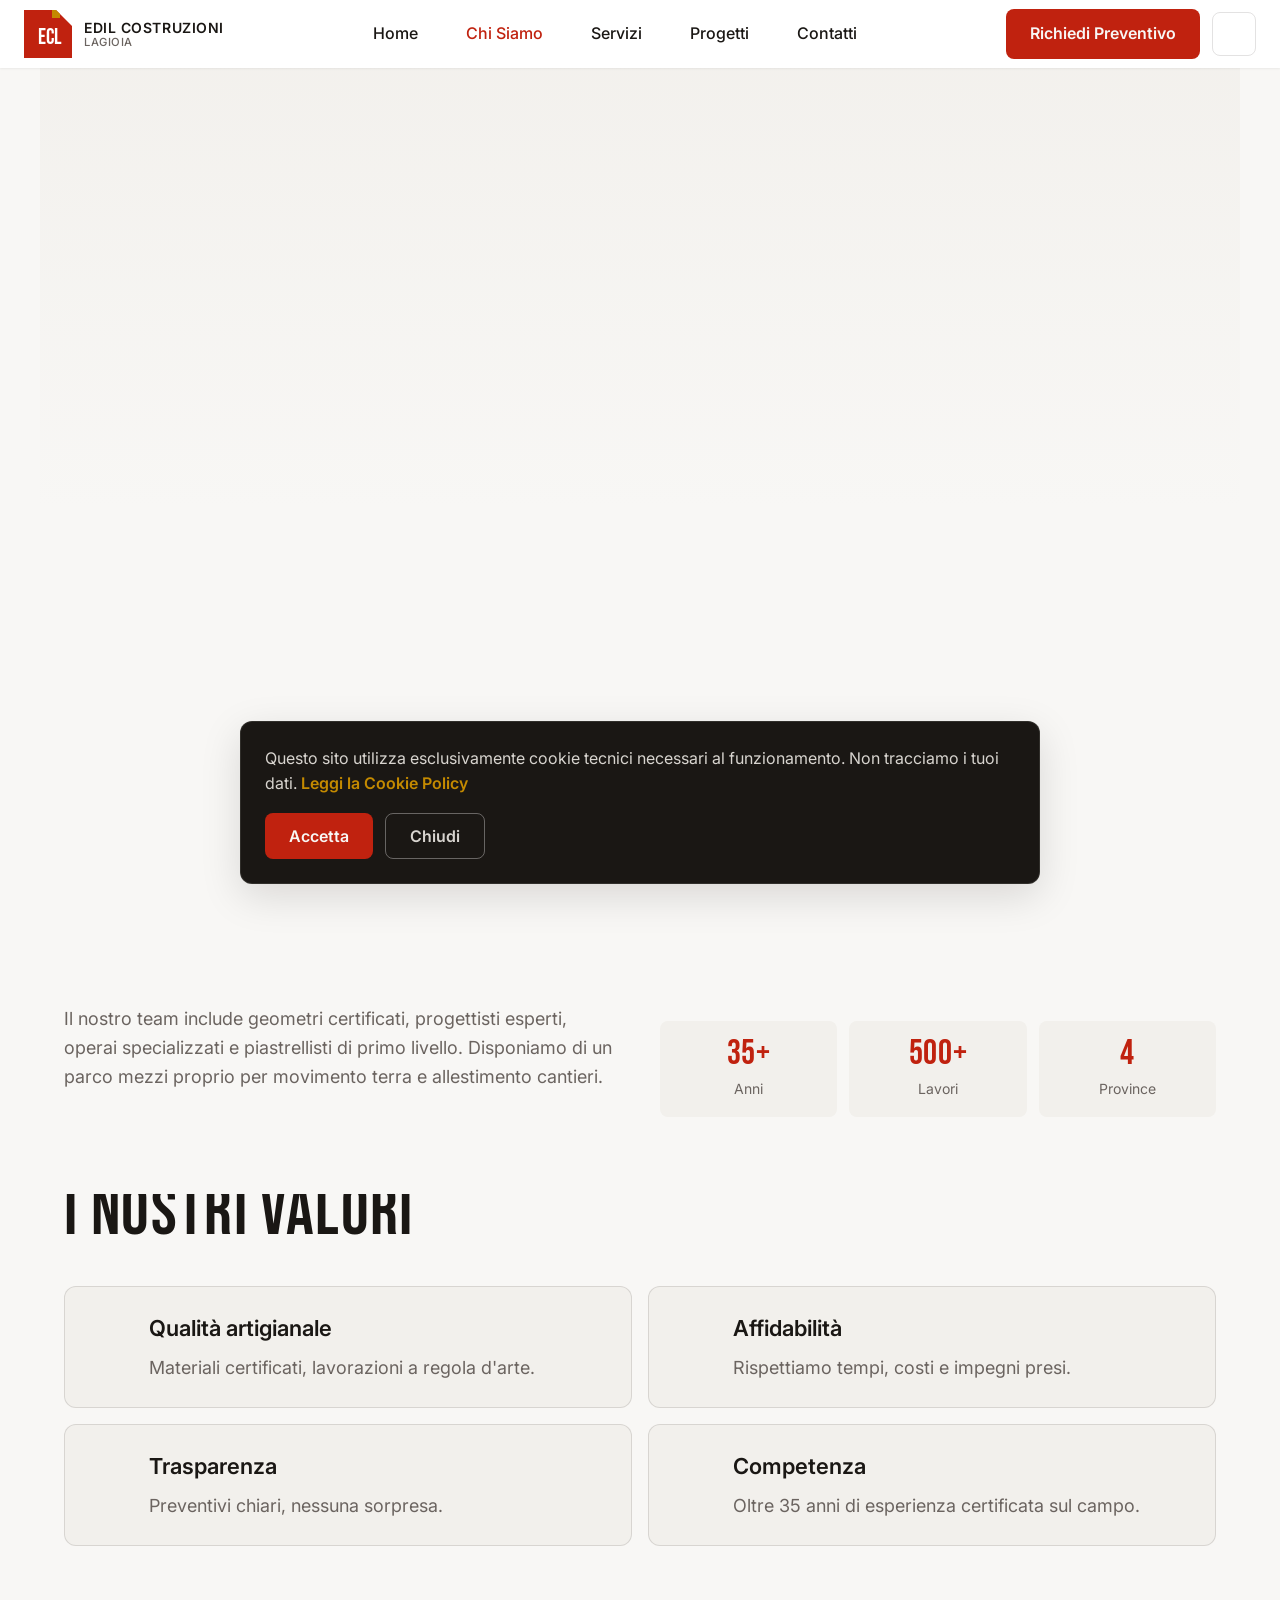
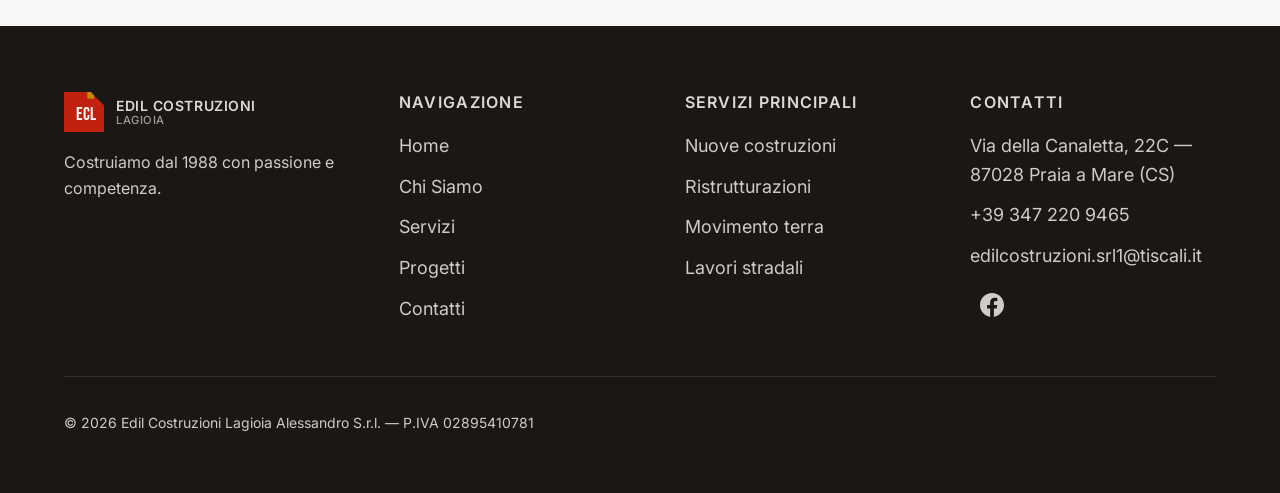
==== chi-siamo.html @ b37943cf "Restructure pages as root-level HTML files (chi-siamo.html, etc.) Move inner pages out of subfolders" ====
<!DOCTYPE html>
<html lang="it">
  <head>
    <meta charset="UTF-8" />
    <meta name="viewport" content="width=device-width, initial-scale=1.0" />
    <title>Chi Siamo — Edil Costruzioni Lagioia | Impresa Edile dal 1988</title>
    <meta
      name="description"
      content="Storia e valori di Edil Costruzioni Lagioia: oltre 35 anni di costruzioni e ristrutturazioni in Calabria, team qualificato e parco mezzi propri."
    />
    <meta name="robots" content="index, follow" />
    <link rel="canonical" href="https://www.edilcostruzionilagioiaalessandro.it/chi-siamo.html" />

    <meta property="og:type" content="website" />
    <meta property="og:title" content="Chi Siamo — Edil Costruzioni Lagioia" />
    <meta property="og:url" content="https://www.edilcostruzionilagioiaalessandro.it/chi-siamo.html" />
    <meta property="og:locale" content="it_IT" />

    <link rel="preconnect" href="https://fonts.googleapis.com" />
    <link rel="preconnect" href="https://fonts.gstatic.com" crossorigin />
    <link
      href="https://fonts.googleapis.com/css2?family=Bebas+Neue&family=Inter:wght@400;500;600&display=swap"
      rel="stylesheet"
    />
    <link rel="icon" href="/favicon.svg" type="image/svg+xml" />
    <link rel="stylesheet" href="/assets/css/style.css" />
  </head>
  <body>
    <a href="#main-content" class="sr-only skip-link">Salta al contenuto</a>

    <header class="site-header" role="banner">
      <div class="nav-inner" data-nav-root>
        <a href="/" class="logo-link" aria-label="Edil Costruzioni Lagioia — Home">
          <svg class="logo-svg" width="48" height="48" viewBox="0 0 48 48" aria-hidden="true">
            <defs>
              <clipPath id="logo-clip-cs">
                <polygon points="0,0 32,0 48,16 48,48 0,48" />
              </clipPath>
            </defs>
            <g clip-path="url(#logo-clip-cs)">
              <rect width="48" height="48" fill="#c0220f" />
              <rect x="28" y="0" width="8" height="8" fill="#c48a00" />
            </g>
            <text x="14" y="34" font-family="'Bebas Neue', sans-serif" font-size="22" fill="#ffffff">ECL</text>
          </svg>
          <span class="logo-text">
            <span>Edil Costruzioni</span>
            <span>Lagioia</span>
          </span>
        </a>

        <nav class="nav-desktop" role="navigation" aria-label="Menu principale">
          <a href="/" class="nav-link">Home</a>
          <a href="/chi-siamo.html" class="nav-link" aria-current="page">Chi Siamo</a>
          <a href="/servizi.html" class="nav-link">Servizi</a>
          <a href="/progetti.html" class="nav-link">Progetti</a>
          <a href="/contatti.html" class="nav-link">Contatti</a>
        </nav>

        <div class="nav-actions">
          <a href="/contatti.html" class="btn btn--primary">Richiedi Preventivo</a>
          <button type="button" class="btn btn--icon" data-theme-toggle aria-pressed="false" aria-label="Attiva tema scuro">
            <i data-lucide="moon" width="20" height="20" data-icon-moon aria-hidden="true"></i>
            <i data-lucide="sun" width="20" height="20" data-icon-sun aria-hidden="true"></i>
          </button>
        </div>

        <button
          type="button"
          class="burger-toggle"
          data-burger-toggle
          aria-expanded="false"
          aria-controls="mobile-menu"
          aria-label="Apri menu"
        >
          <i data-lucide="menu" width="24" height="24" aria-hidden="true"></i>
        </button>
      </div>
    </header>

    <div id="mobile-menu" class="mobile-menu" data-mobile-menu role="dialog" aria-modal="true" aria-label="Menu di navigazione" aria-hidden="true">
      <div class="mobile-menu__top">
        <button type="button" class="mobile-menu__close" data-mobile-close aria-label="Chiudi menu">
          <i data-lucide="x" width="28" height="28" aria-hidden="true"></i>
        </button>
      </div>
      <nav class="mobile-menu__nav" aria-label="Sezioni">
        <a href="/">Home</a>
        <a href="/chi-siamo.html">Chi Siamo</a>
        <a href="/servizi.html">Servizi</a>
        <a href="/progetti.html">Progetti</a>
        <a href="/contatti.html">Contatti</a>
      </nav>
      <div class="mobile-menu__bottom">
        <a href="tel:+393472209465"><i data-lucide="phone" width="20" height="20" aria-hidden="true"></i> +39 347 220 9465</a>
        <a
          class="btn btn--whatsapp"
          href="https://wa.me/393472209465?text=Buongiorno%2C%20vi%20contatto%20dal%20sito%20web.%20Vorrei%20richiedere%20un%20preventivo%20per%20i%20seguenti%20lavori%3A%20"
          target="_blank"
          rel="noopener noreferrer"
        >
          <i data-lucide="message-circle" width="22" height="22" aria-hidden="true"></i>
          WhatsApp
        </a>
      </div>
    </div>

    <main id="main-content">
      <header class="page-hero container">
        <span class="section-label reveal">Chi siamo</span>
        <h1 class="reveal-up">Un'impresa di famiglia che costruisce da generazioni</h1>
        <p class="text-muted reveal">Fondata nel 1988 a Praia a Mare, oggi siamo un punto di riferimento per costruzioni e ristrutturazioni.</p>
      </header>

      <section class="section container" aria-labelledby="chi-storia">
        <div class="split-section">
          <div>
            <h2 id="chi-storia" class="reveal-up">Radici locali, visione moderna</h2>
            <p class="reveal text-muted">
              Fondata nel 1988 a Praia a Mare, nel cuore della Riviera dei Cedri in Calabria, Edil Costruzioni Lagioia
              Alessandro S.r.l. è oggi uno dei punti di riferimento più solidi nel settore delle costruzioni e
              ristrutturazioni in tutta la provincia di Cosenza.
            </p>
            <p class="reveal text-muted">
              In oltre tre decenni di attività, abbiamo realizzato centinaia di progetti per privati ed enti pubblici: dalle
              fondamenta fino alle finiture, con la stessa cura e professionalità che ci contraddistingue fin dall'inizio.
            </p>
            <p class="reveal text-muted">
              Il nostro team include geometri certificati, progettisti esperti, operai specializzati e piastrellisti di
              primo livello. Disponiamo di un parco mezzi proprio per movimento terra e allestimento cantieri.
            </p>
          </div>
          <div>
            <div class="split-section__media reveal">
              <img
                src="https://images.unsplash.com/photo-1581578731548-c64695cc6952?w=900&q=80"
                alt="Squadra in cantiere con caschetti di sicurezza"
                width="900"
                height="675"
                loading="lazy"
                decoding="async"
              />
            </div>
            <div
              class="reveal"
              style="
                display: grid;
                grid-template-columns: repeat(3, 1fr);
                gap: var(--space-3);
                margin-top: var(--space-4);
              "
              aria-label="Numeri chiave"
            >
              <div style="padding: var(--space-4); background: var(--color-surface-2); border-radius: var(--radius-md); text-align: center">
                <p class="display" style="font-size: var(--text-xl); margin: 0; color: var(--color-primary)">35+</p>
                <p style="margin: var(--space-2) 0 0; font-size: var(--text-xs); color: var(--color-text-muted)">Anni</p>
              </div>
              <div style="padding: var(--space-4); background: var(--color-surface-2); border-radius: var(--radius-md); text-align: center">
                <p class="display" style="font-size: var(--text-xl); margin: 0; color: var(--color-primary)">500+</p>
                <p style="margin: var(--space-2) 0 0; font-size: var(--text-xs); color: var(--color-text-muted)">Lavori</p>
              </div>
              <div style="padding: var(--space-4); background: var(--color-surface-2); border-radius: var(--radius-md); text-align: center">
                <p class="display" style="font-size: var(--text-xl); margin: 0; color: var(--color-primary)">4</p>
                <p style="margin: var(--space-2) 0 0; font-size: var(--text-xs); color: var(--color-text-muted)">Province</p>
              </div>
            </div>
          </div>
        </div>

        <h2 class="reveal-up" style="margin-top: var(--space-16)">I nostri valori</h2>
        <div class="values-grid">
          <article class="value-card reveal">
            <span class="icon-wrap" aria-hidden="true"><i data-lucide="hammer" width="28" height="28"></i></span>
            <div>
              <h3>Qualità artigianale</h3>
              <p class="text-muted" style="margin: 0">Materiali certificati, lavorazioni a regola d'arte.</p>
            </div>
          </article>
          <article class="value-card reveal">
            <span class="icon-wrap" aria-hidden="true"><i data-lucide="shield-check" width="28" height="28"></i></span>
            <div>
              <h3>Affidabilità</h3>
              <p class="text-muted" style="margin: 0">Rispettiamo tempi, costi e impegni presi.</p>
            </div>
          </article>
          <article class="value-card reveal">
            <span class="icon-wrap" aria-hidden="true"><i data-lucide="clipboard-list" width="28" height="28"></i></span>
            <div>
              <h3>Trasparenza</h3>
              <p class="text-muted" style="margin: 0">Preventivi chiari, nessuna sorpresa.</p>
            </div>
          </article>
          <article class="value-card reveal">
            <span class="icon-wrap" aria-hidden="true"><i data-lucide="award" width="28" height="28"></i></span>
            <div>
              <h3>Competenza</h3>
              <p class="text-muted" style="margin: 0">Oltre 35 anni di esperienza certificata sul campo.</p>
            </div>
          </article>
        </div>
      </section>
    </main>

    <footer class="site-footer" role="contentinfo">
      <div class="container">
        <div class="footer-grid">
          <div>
            <a href="/" class="logo-link" style="margin-bottom: var(--space-4)">
              <svg class="logo-svg" width="40" height="40" viewBox="0 0 48 48" aria-hidden="true">
                <defs>
                  <clipPath id="logo-clip-foot-cs">
                    <polygon points="0,0 32,0 48,16 48,48 0,48" />
                  </clipPath>
                </defs>
                <g clip-path="url(#logo-clip-foot-cs)">
                  <rect width="48" height="48" fill="#c0220f" />
                  <rect x="28" y="0" width="8" height="8" fill="#c48a00" />
                </g>
                <text x="14" y="34" font-family="'Bebas Neue', sans-serif" font-size="22" fill="#ffffff">ECL</text>
              </svg>
              <span class="logo-text">
                <span>Edil Costruzioni</span>
                <span>Lagioia</span>
              </span>
            </a>
            <p class="footer-tagline">Costruiamo dal 1988 con passione e competenza.</p>
          </div>
          <div class="footer-col">
            <h3>Navigazione</h3>
            <ul>
              <li><a href="/">Home</a></li>
              <li><a href="/chi-siamo.html">Chi Siamo</a></li>
              <li><a href="/servizi.html">Servizi</a></li>
              <li><a href="/progetti.html">Progetti</a></li>
              <li><a href="/contatti.html">Contatti</a></li>
            </ul>
          </div>
          <div class="footer-col">
            <h3>Servizi principali</h3>
            <ul>
              <li><a href="/servizi.html">Nuove costruzioni</a></li>
              <li><a href="/servizi.html">Ristrutturazioni</a></li>
              <li><a href="/servizi.html">Movimento terra</a></li>
              <li><a href="/servizi.html">Lavori stradali</a></li>
            </ul>
          </div>
          <div class="footer-col">
            <h3>Contatti</h3>
            <ul>
              <li>Via della Canaletta, 22C — 87028 Praia a Mare (CS)</li>
              <li><a href="tel:+393472209465">+39 347 220 9465</a></li>
              <li><a href="mailto:edilcostruzioni.srl1@tiscali.it">edilcostruzioni.srl1@tiscali.it</a></li>
            </ul>
            <a
              href="https://www.facebook.com/costruzionilagioiasrl/"
              class="social-link"
              aria-label="Facebook"
              target="_blank"
              rel="noopener noreferrer"
            >
              <svg width="24" height="24" viewBox="0 0 24 24" aria-hidden="true" fill="currentColor">
                <path
                  d="M24 12.073c0-6.627-5.373-12-12-12s-12 5.373-12 12c0 5.99 4.388 10.954 10.125 11.854v-8.385H7.078v-3.47h3.047V9.43c0-3.007 1.792-4.669 4.533-4.669 1.312 0 2.686.235 2.686.235v2.953H15.83c-1.491 0-1.956.925-1.956 1.874v2.25h3.328l-.532 3.47h-2.796v8.385C19.612 23.027 24 18.062 24 12.073z"
                />
              </svg>
            </a>
          </div>
        </div>
        <div class="footer-bottom">
          <p>© 2026 Edil Costruzioni Lagioia Alessandro S.r.l. — P.IVA 02895410781</p>
          <div class="footer-legal">
            <button type="button" class="btn btn--ghost" data-modal-open="modal-privacy" style="border: none; padding: 0; min-height: 44px">Privacy Policy</button>
            <button type="button" class="btn btn--ghost" data-modal-open="modal-cookie" style="border: none; padding: 0; min-height: 44px">Cookie Policy</button>
          </div>
        </div>
      </div>
    </footer>

    <div id="modal-privacy" class="modal" role="dialog" aria-modal="true" aria-labelledby="privacy-title" aria-hidden="true">
      <div class="modal__dialog" role="document">
        <button type="button" class="modal__close" data-modal-close aria-label="Chiudi"><i data-lucide="x" width="22" height="22"></i></button>
        <h2 id="privacy-title">Privacy Policy</h2>
        <p>
          La presente informativa descrive le modalità di trattamento dei dati personali raccolti tramite il sito web di Edil
          Costruzioni Lagioia Alessandro S.r.l. (di seguito, “Titolare”), in conformità al Regolamento (UE) 2016/679 (GDPR) e
          alla normativa italiana applicabile.
        </p>
        <h3>Titolare del trattamento</h3>
        <p>
          Edil Costruzioni Lagioia Alessandro S.r.l., con sede in Via della Canaletta, 22C — 87028 Praia a Mare (CS), P.IVA
          02895410781, e-mail edilcostruzioni.srl1@tiscali.it, telefono +39 347 220 9465.
        </p>
        <h3>Tipologie di dati trattati</h3>
        <p>
          Attraverso il modulo contatti possono essere trattati: nome e cognome, indirizzo e-mail, numero di telefono,
          tipologia di richiesta, contenuto del messaggio e dati inclusi volontariamente nel testo. I dati inviati tramite
          e-mail (mailto) sono trattati per dare riscontro alla richiesta.
        </p>
        <h3>Finalità e base giuridica</h3>
        <p>
          Gestione delle richieste di contatto/preventivo (art. 6, comma 1, lett. b GDPR — esecuzione di misure
          precontrattuali). Eventuale conservazione delle comunicazioni per finalità di difesa in sede giudiziaria
          (legittimo interesse, art. 6, comma 1, lett. f).
        </p>
        <h3>Destinatari</h3>
        <p>
          I dati possono essere trattati da personale autorizzato del Titolare e da fornitori tecnici strettamente necessari
          alla gestione della casella di posta e dell’hosting, in qualità di responsabili o autorizzati.
        </p>
        <h3>Trasferimenti extra UE</h3>
        <p>Non sono previsti trasferimenti verso Paesi extra-UE in assenza di garanzie adeguate.</p>
        <h3>Conservazione</h3>
        <p>
          I dati sono conservati per il tempo necessario a evadere la richiesta e, in ogni caso, nei limiti consentiti dalla
          legge, salvo obblighi di conservazione documentale più lunghi.
        </p>
        <h3>Diritti dell’interessato</h3>
        <p>
          L’interessato può esercitare i diritti di accesso, rettifica, cancellazione, limitazione, opposizione e portabilità
          ove applicabili, rivolgendosi al Titolare ai recapiti indicati. È possibile proporre reclamo all’Autorità Garante
          (www.garanteprivacy.it).
        </p>
      </div>
    </div>

    <div id="modal-cookie" class="modal" role="dialog" aria-modal="true" aria-labelledby="cookie-title" aria-hidden="true">
      <div class="modal__dialog" role="document">
        <button type="button" class="modal__close" data-modal-close aria-label="Chiudi"><i data-lucide="x" width="22" height="22"></i></button>
        <h2 id="cookie-title">Cookie Policy</h2>
        <p>
          Questo sito utilizza esclusivamente cookie tecnici strettamente necessari al funzionamento delle pagine e alla
          memorizzazione temporanea di preferenze essenziali (ad esempio tema chiaro/scuro o consenso al banner informativo in
          sessione). Non utilizziamo cookie di profilazione né strumenti di analisi di terze parti sulle pagine descritte in
          questa policy.
        </p>
        <h3>Gestione del consenso</h3>
        <p>
          Attraverso il banner in basso puoi prendere visione dell’informativa e proseguire la navigazione. Le scelte
          effettuate possono essere memorizzate in ambito sessione come da impostazioni del browser.
        </p>
        <h3>Disabilitazione cookie</h3>
        <p>
          Puoi gestire o disabilitare i cookie dalle impostazioni del browser; la disabilitazione dei cookie tecnici potrebbe
          compromettere alcune funzionalità del sito.
        </p>
      </div>
    </div>

    <div class="cookie-banner" data-cookie-banner role="region" aria-label="Informazioni sui cookie">
      <p style="margin: 0; font-size: var(--text-sm)">
        Questo sito utilizza esclusivamente cookie tecnici necessari al funzionamento. Non tracciamo i tuoi dati.
        <button type="button" class="btn btn--ghost" data-modal-open="modal-cookie" style="display: inline; padding: 0; min-height: auto; border: none; color: var(--color-gold)">Leggi la Cookie Policy</button>
      </p>
      <div class="cookie-banner__actions">
        <button type="button" class="btn btn--primary" data-cookie-accept>Accetta</button>
        <button type="button" class="btn btn--ghost" data-cookie-dismiss style="border-color: rgba(248,247,245,0.35); color: inherit">Chiudi</button>
      </div>
    </div>

    <a
      class="float-wa"
      href="https://wa.me/393472209465?text=Buongiorno%2C%20vi%20contatto%20dal%20sito%20web.%20Vorrei%20richiedere%20un%20preventivo%20per%20i%20seguenti%20lavori%3A%20"
      target="_blank"
      rel="noopener noreferrer"
      aria-label="Scrivici su WhatsApp"
    >
      <svg width="28" height="28" viewBox="0 0 24 24" fill="currentColor" aria-hidden="true">
        <path
          d="M17.472 14.382c-.297-.149-1.758-.867-2.03-.967-.273-.099-.471-.148-.67.15-.197.297-.767.966-.94 1.164-.173.199-.347.223-.644.075-.297-.15-1.255-.463-2.39-1.475-.883-.788-1.48-1.761-1.653-2.059-.173-.297-.018-.458.13-.606.134-.133.298-.347.446-.52.149-.174.198-.298.298-.497.099-.198.05-.371-.025-.52-.075-.149-.669-1.612-.916-2.207-.242-.579-.487-.5-.669-.51-.173-.008-.371-.01-.57-.01-.198 0-.52.074-.792.372-.272.297-1.04 1.016-1.04 2.479 0 1.462 1.065 2.875 1.213 3.074.149.198 2.096 3.2 5.077 4.487.709.306 1.262.489 1.694.625.712.227 1.36.195 1.871.118.571-.085 1.758-.719 2.006-1.413.248-.694.248-1.289.173-1.413-.074-.124-.272-.198-.57-.347m-5.421 7.403h-.004a9.87 9.87 0 01-5.031-1.378l-.361-.214-3.741.982.998-3.648-.235-.374a9.86 9.86 0 01-1.51-5.26c.001-5.45 4.436-9.884 9.888-9.884 2.64 0 5.122 1.03 6.988 2.898a9.825 9.825 0 012.893 6.994c-.003 5.45-4.435 9.884-9.885 9.884m8.413-18.297A11.815 11.815 0 0012.05 0C5.495 0 .16 5.335.157 11.892c0 2.096.547 4.142 1.588 5.945L.057 24l6.305-1.654a11.882 11.882 0 005.683 1.448h.005c6.554 0 11.89-5.335 11.893-11.893a11.821 11.821 0 00-3.48-8.413z"
        />
      </svg>
    </a>

    <script src="https://unpkg.com/lucide@0.469.0/dist/umd/lucide.min.js" defer></script>
    <script src="/assets/js/main.js" defer></script>
  </body>
</html>
---- assets/css/style.css ----
/* Edil Costruzioni Lagioia — design system & layout */

:root {
  /* Surfaces */
  --color-bg: #f8f7f5;
  --color-surface: #ffffff;
  --color-surface-2: #f2f0ec;
  --color-surface-offset: #e8e6e1;
  --color-divider: #dddbd6;
  --color-border: oklch(from #1a1714 l c h / 0.12);

  /* Text */
  --color-text: #1a1714;
  --color-text-muted: #6b6460;
  --color-text-faint: #b0ada8;
  --color-text-inverse: #f8f7f5;

  /* Primary */
  --color-primary: #c0220f;
  --color-primary-hover: #a01b0a;
  --color-primary-active: #7d1408;
  --color-primary-highlight: #f5ddd9;

  /* Gold */
  --color-gold: #c48a00;
  --color-gold-hover: #a37200;
  --color-gold-highlight: #f5ead0;

  /* Dark */
  --color-dark: #1a1714;
  --color-dark-surface: #252220;
  --color-dark-border: oklch(from #f8f7f5 l c h / 0.1);

  --radius-sm: 0.25rem;
  --radius-md: 0.5rem;
  --radius-lg: 0.75rem;
  --radius-xl: 1.25rem;
  --radius-full: 9999px;
  --transition: 200ms cubic-bezier(0.16, 1, 0.3, 1);
  --shadow-sm: 0 1px 2px oklch(0.15 0.02 30 / 0.06);
  --shadow-md: 0 4px 16px oklch(0.15 0.02 30 / 0.09);
  --shadow-lg: 0 12px 40px oklch(0.15 0.02 30 / 0.13);

  --text-xs: clamp(0.75rem, 0.7rem + 0.25vw, 0.875rem);
  --text-sm: clamp(0.875rem, 0.82rem + 0.27vw, 1rem);
  --text-base: clamp(1rem, 0.95rem + 0.25vw, 1.125rem);
  --text-lg: clamp(1.125rem, 1rem + 0.6vw, 1.375rem);
  --text-xl: clamp(1.5rem, 1.2rem + 1.25vw, 2.25rem);
  --text-2xl: clamp(2.5rem, 1.5rem + 3.5vw, 5rem);
  --text-hero: clamp(3.5rem, 1rem + 9vw, 9rem);

  --space-1: 0.25rem;
  --space-2: 0.5rem;
  --space-3: 0.75rem;
  --space-4: 1rem;
  --space-6: 1.5rem;
  --space-8: 2rem;
  --space-10: 2.5rem;
  --space-12: 3rem;
  --space-16: 4rem;
  --space-20: 5rem;
  --space-24: 6rem;
  --space-32: 8rem;

  --font-display: "Bebas Neue", system-ui, sans-serif;
  --font-body: "Inter", system-ui, sans-serif;

  --header-height: 4.25rem;
}

/* Dark — prefers-color-scheme (before JS) */
@media (prefers-color-scheme: dark) {
  :root:not([data-theme="light"]) {
    --color-bg: #141210;
    --color-surface: #1c1a17;
    --color-surface-2: #252220;
    --color-surface-offset: #2a2724;
    --color-divider: #3a3632;
    --color-border: oklch(from #e8e5e0 l c h / 0.12);
    --color-text: #e8e5e0;
    --color-text-muted: #a8a39c;
    --color-text-faint: #6b6560;
    --color-text-inverse: #141210;
    --color-primary: #e8432e;
    --color-primary-hover: #f0654a;
    --color-primary-active: #c43524;
    --color-primary-highlight: #3d2520;
    --color-gold: #d4a020;
    --color-gold-hover: #e8b535;
    --color-gold-highlight: #3d3420;
    --color-dark: #0e0d0c;
    --color-dark-surface: #1c1a17;
  }
}

/* Manual theme overrides */
:root[data-theme="dark"] {
  --color-bg: #141210;
  --color-surface: #1c1a17;
  --color-surface-2: #252220;
  --color-surface-offset: #2a2724;
  --color-divider: #3a3632;
  --color-border: oklch(from #e8e5e0 l c h / 0.12);
  --color-text: #e8e5e0;
  --color-text-muted: #a8a39c;
  --color-text-faint: #6b6560;
  --color-text-inverse: #141210;
  --color-primary: #e8432e;
  --color-primary-hover: #f0654a;
  --color-primary-active: #c43524;
  --color-primary-highlight: #3d2520;
  --color-gold: #d4a020;
  --color-gold-hover: #e8b535;
  --color-gold-highlight: #3d3420;
  --color-dark: #0e0d0c;
  --color-dark-surface: #1c1a17;
}

:root[data-theme="light"] {
  --color-bg: #f8f7f5;
  --color-surface: #ffffff;
  --color-surface-2: #f2f0ec;
  --color-surface-offset: #e8e6e1;
  --color-divider: #dddbd6;
  --color-border: oklch(from #1a1714 l c h / 0.12);
  --color-text: #1a1714;
  --color-text-muted: #6b6460;
  --color-text-faint: #b0ada8;
  --color-text-inverse: #f8f7f5;
  --color-primary: #c0220f;
  --color-primary-hover: #a01b0a;
  --color-primary-active: #7d1408;
  --color-primary-highlight: #f5ddd9;
  --color-gold: #c48a00;
  --color-gold-hover: #a37200;
  --color-gold-highlight: #f5ead0;
  --color-dark: #1a1714;
  --color-dark-surface: #252220;
}

*,
*::before,
*::after {
  box-sizing: border-box;
}

html {
  scroll-behavior: smooth;
}

@media (prefers-reduced-motion: reduce) {
  html {
    scroll-behavior: auto;
  }

  *,
  *::before,
  *::after {
    animation-duration: 0.01ms !important;
    transition-duration: 0.01ms !important;
  }
}

body {
  margin: 0;
  font-family: var(--font-body);
  font-size: var(--text-base);
  font-weight: 400;
  line-height: 1.6;
  color: var(--color-text);
  background-color: var(--color-bg);
  -webkit-font-smoothing: antialiased;
}

img {
  max-width: 100%;
  height: auto;
  display: block;
}

a {
  color: var(--color-primary);
  text-decoration: none;
  transition: color var(--transition);
}

a:hover {
  color: var(--color-primary-hover);
}

a:focus-visible,
button:focus-visible,
input:focus-visible,
select:focus-visible,
textarea:focus-visible {
  outline: 2px solid var(--color-primary);
  outline-offset: 3px;
}

.sr-only {
  position: absolute;
  width: 1px;
  height: 1px;
  padding: 0;
  margin: -1px;
  overflow: hidden;
  clip: rect(0, 0, 0, 0);
  white-space: nowrap;
  border: 0;
}

.skip-link:focus {
  position: fixed;
  top: var(--space-4);
  left: var(--space-4);
  z-index: 10000;
  padding: var(--space-3) var(--space-4);
  background: var(--color-surface);
  color: var(--color-text);
  clip: auto;
  width: auto;
  height: auto;
  overflow: visible;
  border-radius: var(--radius-md);
  box-shadow: var(--shadow-lg);
}

h1,
h2,
.display {
  font-family: var(--font-display);
  font-weight: 400;
  line-height: 0.95;
  letter-spacing: 0.02em;
  text-transform: uppercase;
}

h1 {
  font-size: var(--text-hero);
  margin: 0 0 var(--space-6);
}

h2 {
  font-size: var(--text-2xl);
  margin: 0 0 var(--space-6);
}

h3 {
  font-family: var(--font-body);
  font-size: var(--text-lg);
  font-weight: 600;
  margin: 0 0 var(--space-3);
}

p {
  margin: 0 0 var(--space-4);
}

.section-label {
  display: block;
  font-size: var(--text-xs);
  font-weight: 600;
  letter-spacing: 0.2em;
  text-transform: uppercase;
  color: var(--color-gold);
  margin-bottom: var(--space-3);
}

.text-muted {
  color: var(--color-text-muted);
}

.container {
  width: 100%;
  max-width: 1200px;
  margin-inline: auto;
  padding-inline: var(--space-6);
}

.container--wide {
  max-width: 1400px;
}

/* ——— Site header / nav ——— */
.site-header {
  position: fixed;
  top: 0;
  left: 0;
  right: 0;
  z-index: 1000;
  height: var(--header-height);
  transition:
    background-color var(--transition),
    box-shadow var(--transition);
}

.site-header.is-scrolled,
.site-header.is-solid {
  background-color: var(--color-surface);
  box-shadow: var(--shadow-sm);
}

body:not(.page-home) .site-header {
  background-color: var(--color-surface);
  box-shadow: var(--shadow-sm);
}

body.page-home .site-header:not(.is-scrolled):not(.is-solid) {
  background: transparent;
  box-shadow: none;
}

body.page-home .site-header:not(.is-scrolled):not(.is-solid) .nav-link {
  color: var(--color-text-inverse);
}

body.page-home .site-header:not(.is-scrolled):not(.is-solid) .nav-link:hover,
body.page-home .site-header:not(.is-scrolled):not(.is-solid) .nav-link[aria-current="page"] {
  color: var(--color-gold-highlight);
}

body.page-home .site-header:not(.is-scrolled):not(.is-solid) .logo-text {
  color: var(--color-text-inverse);
}

body.page-home .site-header:not(.is-scrolled):not(.is-solid) .logo-text span:last-child {
  color: rgba(248, 247, 245, 0.85);
}

.nav-inner {
  display: flex;
  align-items: center;
  justify-content: space-between;
  gap: var(--space-4);
  height: var(--header-height);
  max-width: 1400px;
  margin-inline: auto;
  padding-inline: var(--space-6);
}

.logo-link {
  display: flex;
  align-items: center;
  gap: var(--space-3);
  color: inherit;
  min-height: 44px;
  min-width: 44px;
}

.logo-link:hover {
  color: inherit;
}

.logo-svg {
  flex-shrink: 0;
}

.logo-text {
  display: flex;
  flex-direction: column;
  line-height: 1.1;
  font-family: var(--font-body);
  font-size: var(--text-xs);
  font-weight: 600;
  letter-spacing: 0.04em;
  text-transform: uppercase;
  color: var(--color-text);
}

.logo-text span:last-child {
  font-weight: 500;
  color: var(--color-text-muted);
  font-size: 0.7rem;
}

.nav-desktop {
  display: none;
  align-items: center;
  justify-content: center;
  flex: 1;
  gap: var(--space-8);
}

@media (min-width: 1024px) {
  .nav-desktop {
    display: flex;
  }
}

.nav-link {
  font-size: var(--text-sm);
  font-weight: 500;
  color: var(--color-text);
  padding: var(--space-2) var(--space-2);
  min-height: 44px;
  display: inline-flex;
  align-items: center;
}

.nav-link[aria-current="page"] {
  color: var(--color-primary);
}

.nav-actions {
  display: none;
  align-items: center;
  gap: var(--space-3);
}

@media (min-width: 1024px) {
  .nav-actions {
    display: flex;
  }
}

.btn {
  display: inline-flex;
  align-items: center;
  justify-content: center;
  gap: var(--space-2);
  min-height: 44px;
  padding: var(--space-3) var(--space-6);
  font-family: var(--font-body);
  font-size: var(--text-sm);
  font-weight: 600;
  border: none;
  border-radius: var(--radius-md);
  cursor: pointer;
  transition:
    background-color var(--transition),
    color var(--transition),
    border-color var(--transition),
    transform var(--transition);
}

.btn--primary {
  background-color: var(--color-primary);
  color: var(--color-text-inverse);
}

.btn--primary:hover {
  background-color: var(--color-primary-hover);
  color: var(--color-text-inverse);
}

.btn--ghost {
  background: transparent;
  color: var(--color-text);
  border: 1px solid var(--color-border);
}

.btn--outline-light {
  background: transparent;
  color: var(--color-text-inverse);
  border: 2px solid rgba(248, 247, 245, 0.85);
}

.btn--outline-light:hover {
  background: rgba(248, 247, 245, 0.1);
  color: var(--color-text-inverse);
}

.btn--icon {
  min-width: 44px;
  padding: var(--space-3);
  background: transparent;
  color: var(--color-text);
  border: 1px solid var(--color-border);
  border-radius: var(--radius-md);
}

/* Icone tema: sole in dark, luna in light */
.btn--icon [data-icon-sun] {
  display: none;
}

html[data-theme="dark"] .btn--icon [data-icon-moon] {
  display: none;
}

html[data-theme="dark"] .btn--icon [data-icon-sun] {
  display: inline-block;
}

html[data-theme="light"] .btn--icon [data-icon-moon] {
  display: inline-block;
}

html[data-theme="light"] .btn--icon [data-icon-sun] {
  display: none;
}

@media (prefers-color-scheme: dark) {
  html:not([data-theme]) .btn--icon [data-icon-moon] {
    display: none;
  }

  html:not([data-theme]) .btn--icon [data-icon-sun] {
    display: inline-block;
  }
}

body.page-home .site-header:not(.is-scrolled):not(.is-solid) .btn--icon {
  color: var(--color-text-inverse);
  border-color: rgba(248, 247, 245, 0.35);
}

.burger-toggle {
  display: inline-flex;
  align-items: center;
  justify-content: center;
  min-width: 44px;
  min-height: 44px;
  padding: var(--space-2);
  background: transparent;
  border: 1px solid var(--color-border);
  border-radius: var(--radius-md);
  color: var(--color-text);
  cursor: pointer;
}

body.page-home .site-header:not(.is-scrolled):not(.is-solid) .burger-toggle {
  color: var(--color-text-inverse);
  border-color: rgba(248, 247, 245, 0.35);
}

@media (min-width: 1024px) {
  .burger-toggle {
    display: none;
  }
}

/* Mobile menu overlay */
.mobile-menu {
  position: fixed;
  inset: 0;
  z-index: 2000;
  background: #1a1714;
  color: var(--color-text-inverse);
  display: flex;
  flex-direction: column;
  padding: var(--space-6);
  transform: translateY(100%);
  visibility: hidden;
  transition:
    transform 0.5s cubic-bezier(0.16, 1, 0.3, 1),
    visibility 0.5s;
}

.mobile-menu.is-open {
  transform: translateY(0);
  visibility: visible;
}

/* Chiusura: da translateY(0) a translateY(-100%) senza perdere lo stato intermedio */
.mobile-menu.is-open.is-closing {
  transform: translateY(-100%);
}

.mobile-menu__top {
  display: flex;
  justify-content: flex-end;
  margin-bottom: var(--space-8);
}

.mobile-menu__close {
  min-width: 44px;
  min-height: 44px;
  display: inline-flex;
  align-items: center;
  justify-content: center;
  background: transparent;
  border: 1px solid rgba(248, 247, 245, 0.25);
  border-radius: var(--radius-md);
  color: var(--color-text-inverse);
  cursor: pointer;
}

.mobile-menu__nav {
  flex: 1;
  display: flex;
  flex-direction: column;
  gap: var(--space-4);
}

.mobile-menu__nav a {
  font-family: var(--font-display);
  font-size: var(--text-2xl);
  color: var(--color-text-inverse);
  opacity: 0;
  transform: translateX(-24px);
  transition:
    opacity 0.4s var(--transition),
    transform 0.4s cubic-bezier(0.16, 1, 0.3, 1);
}

.mobile-menu.is-open .mobile-menu__nav a {
  opacity: 1;
  transform: translateX(0);
}

.mobile-menu.is-open .mobile-menu__nav a:nth-child(1) {
  transition-delay: 0.05s;
}
.mobile-menu.is-open .mobile-menu__nav a:nth-child(2) {
  transition-delay: 0.1s;
}
.mobile-menu.is-open .mobile-menu__nav a:nth-child(3) {
  transition-delay: 0.15s;
}
.mobile-menu.is-open .mobile-menu__nav a:nth-child(4) {
  transition-delay: 0.2s;
}
.mobile-menu.is-open .mobile-menu__nav a:nth-child(5) {
  transition-delay: 0.25s;
}

.mobile-menu__bottom {
  display: flex;
  flex-direction: column;
  gap: var(--space-4);
  padding-top: var(--space-8);
  border-top: 1px solid rgba(248, 247, 245, 0.12);
}

.mobile-menu__bottom a {
  display: inline-flex;
  align-items: center;
  gap: var(--space-3);
  color: var(--color-text-inverse);
  font-weight: 500;
  min-height: 44px;
}

.mobile-menu__bottom .btn--whatsapp {
  justify-content: center;
  background: #25d366;
  color: #fff;
  border-radius: var(--radius-md);
  padding: var(--space-4);
}

.mobile-menu__bottom .btn--whatsapp:hover {
  filter: brightness(1.05);
  color: #fff;
}

body.menu-open {
  overflow: hidden;
}

/* ——— Hero ——— */
.hero {
  min-height: 100vh;
  min-height: 100dvh;
  background: var(--color-dark);
  color: var(--color-text-inverse);
  padding-top: var(--header-height);
  position: relative;
  overflow: hidden;
}

.hero__grid {
  display: grid;
  grid-template-columns: 1fr;
  min-height: calc(100vh - var(--header-height));
  min-height: calc(100dvh - var(--header-height));
}

@media (min-width: 1024px) {
  .hero__grid {
    grid-template-columns: 3fr 2fr;
    align-items: stretch;
  }
}

.hero__content {
  display: flex;
  flex-direction: column;
  justify-content: center;
  padding: var(--space-12) var(--space-6) var(--space-16);
  z-index: 1;
}

@media (min-width: 1024px) {
  .hero__content {
    padding: var(--space-16) var(--space-8) var(--space-24);
  }
}

.hero__overline {
  font-size: var(--text-xs);
  font-weight: 600;
  letter-spacing: 0.25em;
  text-transform: uppercase;
  color: var(--color-gold);
  margin-bottom: var(--space-4);
}

.hero h1 {
  color: var(--color-text-inverse);
  max-width: 14ch;
}

.hero__subtitle {
  font-size: var(--text-lg);
  color: rgba(232, 229, 224, 0.82);
  max-width: 38ch;
  margin-bottom: var(--space-8);
}

.hero__actions {
  display: flex;
  flex-wrap: wrap;
  gap: var(--space-4);
  margin-bottom: var(--space-12);
}

.hero__media {
  position: relative;
  min-height: 280px;
}

@media (min-width: 1024px) {
  .hero__media {
    min-height: auto;
  }
}

.hero__media img {
  width: 100%;
  height: 100%;
  object-fit: cover;
  object-position: center;
}

@media (min-width: 1024px) {
  .hero__media {
    margin-right: calc(-1 * var(--space-6));
  }
}

.hero__stats {
  display: flex;
  flex-wrap: nowrap;
  gap: var(--space-6);
  overflow-x: auto;
  padding-bottom: var(--space-2);
  -webkit-overflow-scrolling: touch;
}

@media (min-width: 640px) {
  .hero__stats {
    flex-wrap: wrap;
    overflow: visible;
  }
}

.stat-card {
  flex: 1 0 min(140px, 40%);
  min-width: 120px;
  padding: var(--space-4);
  border: 1px solid rgba(248, 247, 245, 0.15);
  border-radius: var(--radius-lg);
  background: rgba(26, 23, 20, 0.5);
}

.stat-card__num {
  font-family: var(--font-display);
  font-size: var(--text-xl);
  color: var(--color-gold);
  line-height: 1;
  margin-bottom: var(--space-2);
}

.stat-card__label {
  font-size: var(--text-xs);
  color: rgba(232, 229, 224, 0.75);
  text-transform: uppercase;
  letter-spacing: 0.06em;
}

.hero__scroll {
  position: absolute;
  bottom: var(--space-8);
  left: 50%;
  transform: translateX(-50%);
  display: flex;
  flex-direction: column;
  align-items: center;
  gap: var(--space-2);
  font-size: var(--text-xs);
  letter-spacing: 0.2em;
  text-transform: uppercase;
  color: rgba(232, 229, 224, 0.55);
  animation: bounce-hint 2s ease-in-out infinite;
}

.hero__scroll.is-hidden {
  opacity: 0;
  pointer-events: none;
}

@keyframes bounce-hint {
  0%,
  100% {
    transform: translateX(-50%) translateY(0);
  }
  50% {
    transform: translateX(-50%) translateY(8px);
  }
}

@media (prefers-reduced-motion: reduce) {
  .hero__scroll {
    animation: none;
  }
}

/* ——— Sections ——— */
.section {
  padding-block: var(--space-20);
  content-visibility: auto;
}

.section--tight {
  padding-block: var(--space-16);
}

.section-head {
  max-width: 52ch;
  margin-bottom: var(--space-12);
}

.section-head--center {
  margin-inline: auto;
  text-align: center;
}

.section-head .text-muted {
  margin-top: var(--space-4);
}

/* Intro home */
.intro-strip {
  padding-block: var(--space-20);
  background: var(--color-surface);
}

.intro-strip__inner {
  display: grid;
  gap: var(--space-10);
  align-items: start;
}

@media (min-width: 900px) {
  .intro-strip__inner {
    grid-template-columns: 1fr 1fr;
  }
}

.intro-strip h2 {
  margin-bottom: var(--space-4);
}

/* Chi siamo layout */
.split-section {
  display: grid;
  gap: var(--space-10);
  align-items: start;
}

@media (min-width: 900px) {
  .split-section {
    grid-template-columns: 1fr 1fr;
  }
}

.split-section__media {
  position: relative;
  border-radius: var(--radius-lg);
  overflow: hidden;
  box-shadow: var(--shadow-md);
}

.split-section__media img {
  width: 100%;
  aspect-ratio: 4/3;
  object-fit: cover;
}

.values-grid {
  display: grid;
  gap: var(--space-4);
  margin-top: var(--space-10);
}

@media (min-width: 640px) {
  .values-grid {
    grid-template-columns: repeat(2, 1fr);
  }
}

.value-card {
  display: flex;
  gap: var(--space-4);
  padding: var(--space-6);
  background: var(--color-surface-2);
  border-radius: var(--radius-lg);
  border: 1px solid var(--color-border);
  transition:
    transform var(--transition),
    box-shadow var(--transition);
}

.value-card:hover {
  transform: translateY(-4px);
  box-shadow: var(--shadow-lg);
}

.value-card .icon-wrap {
  flex-shrink: 0;
  width: 44px;
  height: 44px;
  display: flex;
  align-items: center;
  justify-content: center;
  color: var(--color-primary);
}

.value-card h3 {
  margin-bottom: var(--space-2);
}

/* Bento services */
.bento {
  display: grid;
  gap: var(--space-4);
  grid-template-columns: 1fr;
}

@media (min-width: 768px) {
  .bento {
    grid-template-columns: repeat(3, 1fr);
    grid-auto-rows: minmax(140px, auto);
  }

  .bento__lg {
    grid-column: span 2;
  }
}

@media (max-width: 767px) {
  .bento {
    grid-template-columns: repeat(2, 1fr);
  }

  .bento__lg {
    grid-column: span 2;
  }
}

@media (max-width: 479px) {
  .bento {
    grid-template-columns: 1fr;
  }

  .bento__lg {
    grid-column: span 1;
  }
}

.service-card {
  padding: var(--space-6);
  background: var(--color-surface);
  border: 1px solid var(--color-border);
  border-radius: var(--radius-lg);
  transition:
    transform var(--transition),
    box-shadow var(--transition);
}

.service-card:hover {
  transform: translateY(-4px);
  box-shadow: var(--shadow-lg);
}

.service-card__icon {
  margin-bottom: var(--space-4);
  color: var(--color-primary);
}

.service-card h3 {
  font-size: var(--text-base);
  margin-bottom: var(--space-2);
}

.service-card p {
  font-size: var(--text-sm);
  color: var(--color-text-muted);
  margin: 0;
}

.cta-banner {
  margin-top: var(--space-16);
  padding: var(--space-10) var(--space-8);
  background: var(--color-primary);
  color: var(--color-text-inverse);
  border-radius: var(--radius-xl);
  display: flex;
  flex-direction: column;
  gap: var(--space-6);
  align-items: flex-start;
  box-shadow: var(--shadow-md);
}

@media (min-width: 768px) {
  .cta-banner {
    flex-direction: row;
    align-items: center;
    justify-content: space-between;
  }
}

.cta-banner h2,
.cta-banner .display {
  color: inherit;
  margin: 0;
  font-size: var(--text-xl);
}

.cta-banner .btn {
  background: var(--color-text-inverse);
  color: var(--color-primary);
}

.cta-banner .btn:hover {
  background: var(--color-surface-2);
  color: var(--color-primary-hover);
}

/* Projects */
.filter-tabs {
  display: flex;
  flex-wrap: wrap;
  gap: var(--space-2);
  margin-bottom: var(--space-10);
}

.filter-tab {
  min-height: 44px;
  padding: var(--space-2) var(--space-4);
  font-family: var(--font-body);
  font-size: var(--text-sm);
  font-weight: 500;
  border: 1px solid var(--color-border);
  border-radius: var(--radius-full);
  background: var(--color-surface);
  color: var(--color-text);
  cursor: pointer;
  transition:
    background var(--transition),
    color var(--transition),
    border-color var(--transition);
}

.filter-tab:hover,
.filter-tab.is-active {
  background: var(--color-primary);
  color: var(--color-text-inverse);
  border-color: var(--color-primary);
}

.project-grid {
  display: grid;
  gap: var(--space-6);
  grid-template-columns: 1fr;
}

@media (min-width: 480px) {
  .project-grid {
    grid-template-columns: repeat(2, 1fr);
  }
}

@media (min-width: 1024px) {
  .project-grid {
    grid-template-columns: repeat(3, 1fr);
  }
}

.project-card {
  position: relative;
  border-radius: var(--radius-lg);
  overflow: hidden;
  aspect-ratio: 4/3;
  background: var(--color-dark);
  transition:
    opacity 0.3s ease,
    transform 0.3s ease;
}

.project-card.is-hidden {
  display: none;
}

.project-card img {
  width: 100%;
  height: 100%;
  object-fit: cover;
  transition: transform 0.5s ease;
}

.project-card:hover img {
  transform: scale(1.04);
}

.project-card__overlay {
  position: absolute;
  inset: 0;
  background: linear-gradient(to top, rgba(26, 23, 20, 0.92), transparent 55%);
  display: flex;
  flex-direction: column;
  justify-content: flex-end;
  padding: var(--space-6);
  opacity: 0;
  transition: opacity var(--transition);
}

.project-card:hover .project-card__overlay {
  opacity: 1;
}

.project-card__title {
  font-family: var(--font-display);
  font-size: var(--text-xl);
  color: var(--color-text-inverse);
  margin-bottom: var(--space-2);
}

.project-card__meta {
  font-size: var(--text-sm);
  color: rgba(232, 229, 224, 0.85);
  display: flex;
  align-items: center;
  justify-content: space-between;
  gap: var(--space-2);
}

/* Contact */
.contact-grid {
  display: grid;
  gap: var(--space-12);
}

@media (min-width: 900px) {
  .contact-grid {
    grid-template-columns: 1fr 1fr;
    align-items: start;
  }
}

.contact-list {
  list-style: none;
  margin: 0 0 var(--space-8);
  padding: 0;
}

.contact-list li {
  display: flex;
  gap: var(--space-4);
  margin-bottom: var(--space-4);
  align-items: flex-start;
}

.contact-list .icon-wrap {
  flex-shrink: 0;
  margin-top: 2px;
  color: var(--color-primary);
}

.map-wrap {
  border-radius: var(--radius-lg);
  overflow: hidden;
  border: 1px solid var(--color-border);
  box-shadow: var(--shadow-sm);
  margin-top: var(--space-8);
}

.map-wrap iframe {
  width: 100%;
  height: 280px;
  border: 0;
  display: block;
}

.form-group {
  margin-bottom: var(--space-6);
}

.form-group label {
  display: block;
  font-size: var(--text-sm);
  font-weight: 500;
  margin-bottom: var(--space-2);
}

.form-group input,
.form-group select,
.form-group textarea {
  width: 100%;
  min-height: 44px;
  padding: var(--space-3) var(--space-4);
  font-family: var(--font-body);
  font-size: var(--text-sm);
  border: 1px solid var(--color-border);
  border-radius: var(--radius-md);
  background: var(--color-surface);
  color: var(--color-text);
}

.form-group textarea {
  min-height: 120px;
  resize: vertical;
}

.form-error {
  font-size: var(--text-xs);
  color: var(--color-primary);
  margin-top: var(--space-2);
  min-height: 1.25em;
}

.checkbox-row {
  display: flex;
  gap: var(--space-3);
  align-items: flex-start;
}

.checkbox-row input {
  width: auto;
  min-height: 44px;
  min-width: 44px;
  margin-top: 2px;
}

.form-success {
  display: none;
  text-align: center;
  padding: var(--space-12);
  background: var(--color-surface-2);
  border-radius: var(--radius-lg);
  border: 1px solid var(--color-border);
}

.form-success.is-visible {
  display: block;
}

.form-success .check {
  font-size: var(--text-2xl);
  color: var(--color-gold);
  margin-bottom: var(--space-4);
}

.form-loader {
  display: none;
  margin: var(--space-4) 0;
}

.form-loader.is-visible {
  display: block;
}

/* Footer */
.site-footer {
  background: var(--color-dark);
  color: rgba(232, 229, 224, 0.88);
  padding-block: var(--space-16) var(--space-10);
}

.site-footer a {
  color: rgba(232, 229, 224, 0.88);
}

.site-footer a:hover {
  color: var(--color-gold-highlight);
}

.footer-grid {
  display: grid;
  gap: var(--space-10);
  margin-bottom: var(--space-10);
}

@media (min-width: 768px) {
  .footer-grid {
    grid-template-columns: 1.2fr 1fr 1fr 1fr;
  }
}

.site-footer .logo-text {
  color: rgba(232, 229, 224, 0.95);
}

.site-footer .logo-text span:last-child {
  color: rgba(232, 229, 224, 0.65);
}

.footer-tagline {
  font-size: var(--text-sm);
  margin-top: var(--space-4);
  max-width: 28ch;
}

.footer-col h3 {
  font-size: var(--text-sm);
  font-weight: 600;
  text-transform: uppercase;
  letter-spacing: 0.08em;
  margin-bottom: var(--space-4);
  color: rgba(232, 229, 224, 0.95);
}

.footer-col ul {
  list-style: none;
  margin: 0;
  padding: 0;
}

.footer-col li {
  margin-bottom: var(--space-3);
}

.footer-bottom {
  display: flex;
  flex-direction: column;
  gap: var(--space-4);
  padding-top: var(--space-8);
  border-top: 1px solid var(--color-dark-border);
  font-size: var(--text-xs);
}

@media (min-width: 768px) {
  .footer-bottom {
    flex-direction: row;
    flex-wrap: wrap;
    align-items: center;
    justify-content: space-between;
  }
}

.footer-legal {
  display: flex;
  flex-wrap: wrap;
  gap: var(--space-4);
}

.social-link {
  display: inline-flex;
  align-items: center;
  justify-content: center;
  min-width: 44px;
  min-height: 44px;
  color: inherit;
}

/* Cookie banner */
.cookie-banner {
  position: fixed;
  bottom: var(--space-4);
  left: 50%;
  transform: translateX(-50%);
  z-index: 5000;
  width: calc(100% - var(--space-8));
  max-width: 800px;
  padding: var(--space-6);
  background: var(--color-dark);
  color: rgba(232, 229, 224, 0.92);
  border-radius: var(--radius-lg);
  box-shadow: var(--shadow-lg);
  border: 1px solid var(--color-dark-border);
  transition:
    transform 0.4s cubic-bezier(0.16, 1, 0.3, 1),
    opacity 0.4s ease;
}

.cookie-banner.is-hidden {
  transform: translate(-50%, 120%);
  opacity: 0;
  pointer-events: none;
}

.cookie-banner__actions {
  display: flex;
  flex-wrap: wrap;
  gap: var(--space-3);
  margin-top: var(--space-4);
}

.cookie-banner .btn--primary {
  min-height: 44px;
}

/* Floating WhatsApp */
.float-wa {
  position: fixed;
  bottom: var(--space-6);
  right: var(--space-6);
  z-index: 4000;
  display: none;
  align-items: center;
  justify-content: center;
  width: 56px;
  height: 56px;
  border-radius: var(--radius-full);
  background: #25d366;
  color: #fff;
  box-shadow: var(--shadow-lg);
  animation: wa-pulse 2s ease-in-out infinite;
}

@media (max-width: 767px) {
  .float-wa {
    display: flex;
  }
}

@keyframes wa-pulse {
  0%,
  100% {
    box-shadow:
      0 0 0 0 rgba(37, 211, 102, 0.45),
      var(--shadow-lg);
  }
  50% {
    box-shadow:
      0 0 0 12px rgba(37, 211, 102, 0),
      var(--shadow-lg);
  }
}

@media (prefers-reduced-motion: reduce) {
  .float-wa {
    animation: none;
  }
}

/* Modals */
.modal {
  position: fixed;
  inset: 0;
  z-index: 6000;
  display: flex;
  align-items: stretch;
  justify-content: center;
  padding: var(--space-6);
  background: rgba(14, 13, 12, 0.65);
  opacity: 0;
  visibility: hidden;
  transition:
    opacity var(--transition),
    visibility var(--transition);
}

.modal.is-open {
  opacity: 1;
  visibility: visible;
}

.modal__dialog {
  width: 100%;
  max-width: 720px;
  max-height: 100%;
  overflow-y: auto;
  background: var(--color-surface);
  color: var(--color-text);
  border-radius: var(--radius-lg);
  padding: var(--space-8);
  position: relative;
  margin: auto;
}

.modal__close {
  position: absolute;
  top: var(--space-4);
  right: var(--space-4);
  min-width: 44px;
  min-height: 44px;
  display: inline-flex;
  align-items: center;
  justify-content: center;
  background: var(--color-surface-2);
  border: 1px solid var(--color-border);
  border-radius: var(--radius-md);
  cursor: pointer;
  color: var(--color-text);
}

.modal h2 {
  font-size: var(--text-xl);
  margin-bottom: var(--space-6);
  padding-right: var(--space-10);
}

.modal h3 {
  font-size: var(--text-base);
  margin-top: var(--space-6);
  margin-bottom: var(--space-3);
}

.modal p,
.modal li {
  font-size: var(--text-sm);
  color: var(--color-text-muted);
}

.modal ul {
  padding-left: var(--space-6);
}

/* Scroll reveal */
@supports (animation-timeline: view()) {
  .reveal {
    opacity: 0;
    animation: reveal-fade linear both;
    animation-timeline: view();
    animation-range: entry 10% entry 60%;
  }

  .reveal-up {
    clip-path: inset(20% 0 0 0);
    opacity: 0;
    animation: reveal-clip linear both;
    animation-timeline: view();
    animation-range: entry 0% entry 70%;
  }

  @keyframes reveal-fade {
    to {
      opacity: 1;
    }
  }

  @keyframes reveal-clip {
    to {
      clip-path: inset(0 0 0 0);
      opacity: 1;
    }
  }
}

@media (prefers-reduced-motion: reduce) {
  @supports (animation-timeline: view()) {
    .reveal,
    .reveal-up {
      animation: none;
      opacity: 1;
      clip-path: none;
    }
  }
}

.page-hero {
  padding-top: calc(var(--header-height) + var(--space-16));
  padding-bottom: var(--space-12);
  background: linear-gradient(180deg, var(--color-surface-2) 0%, var(--color-bg) 100%);
}

.page-hero h1 {
  font-size: var(--text-2xl);
  color: var(--color-text);
  max-width: 20ch;
}

.page-hero .text-muted {
  max-width: 42ch;
}
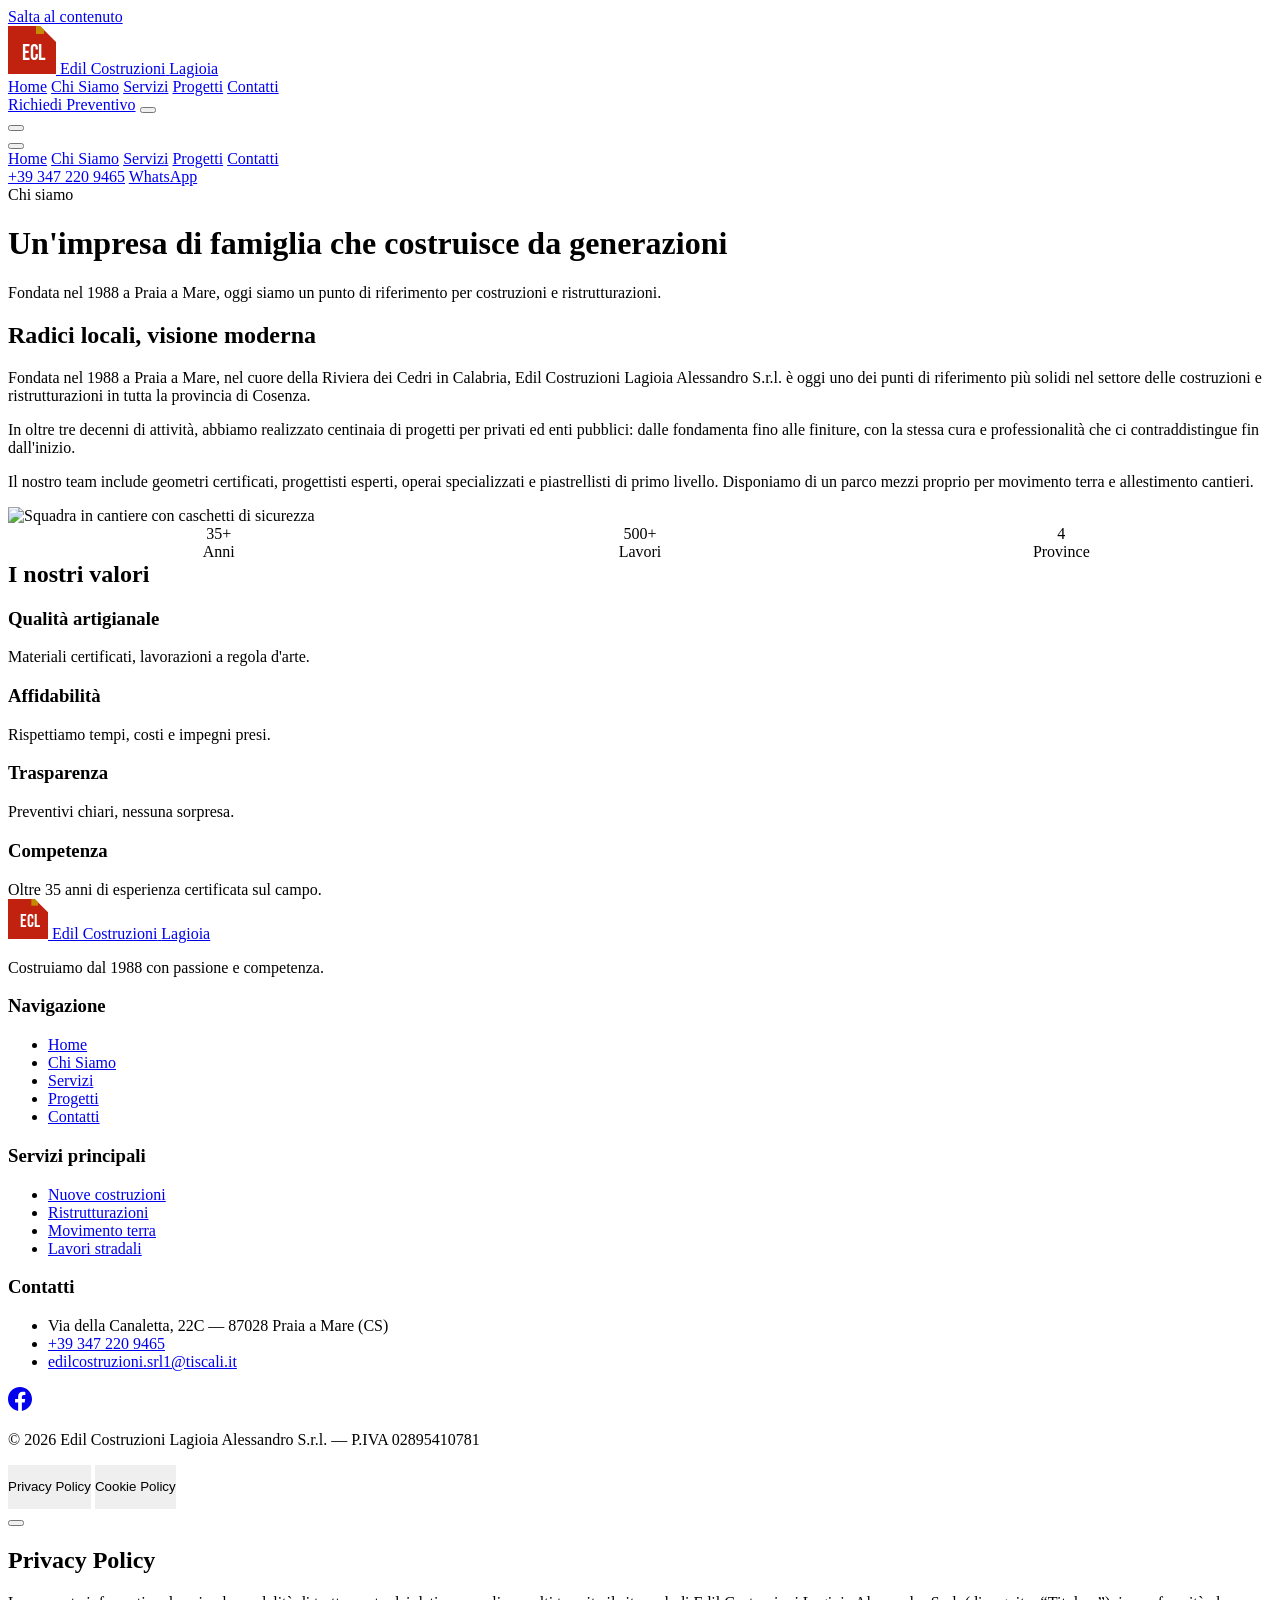
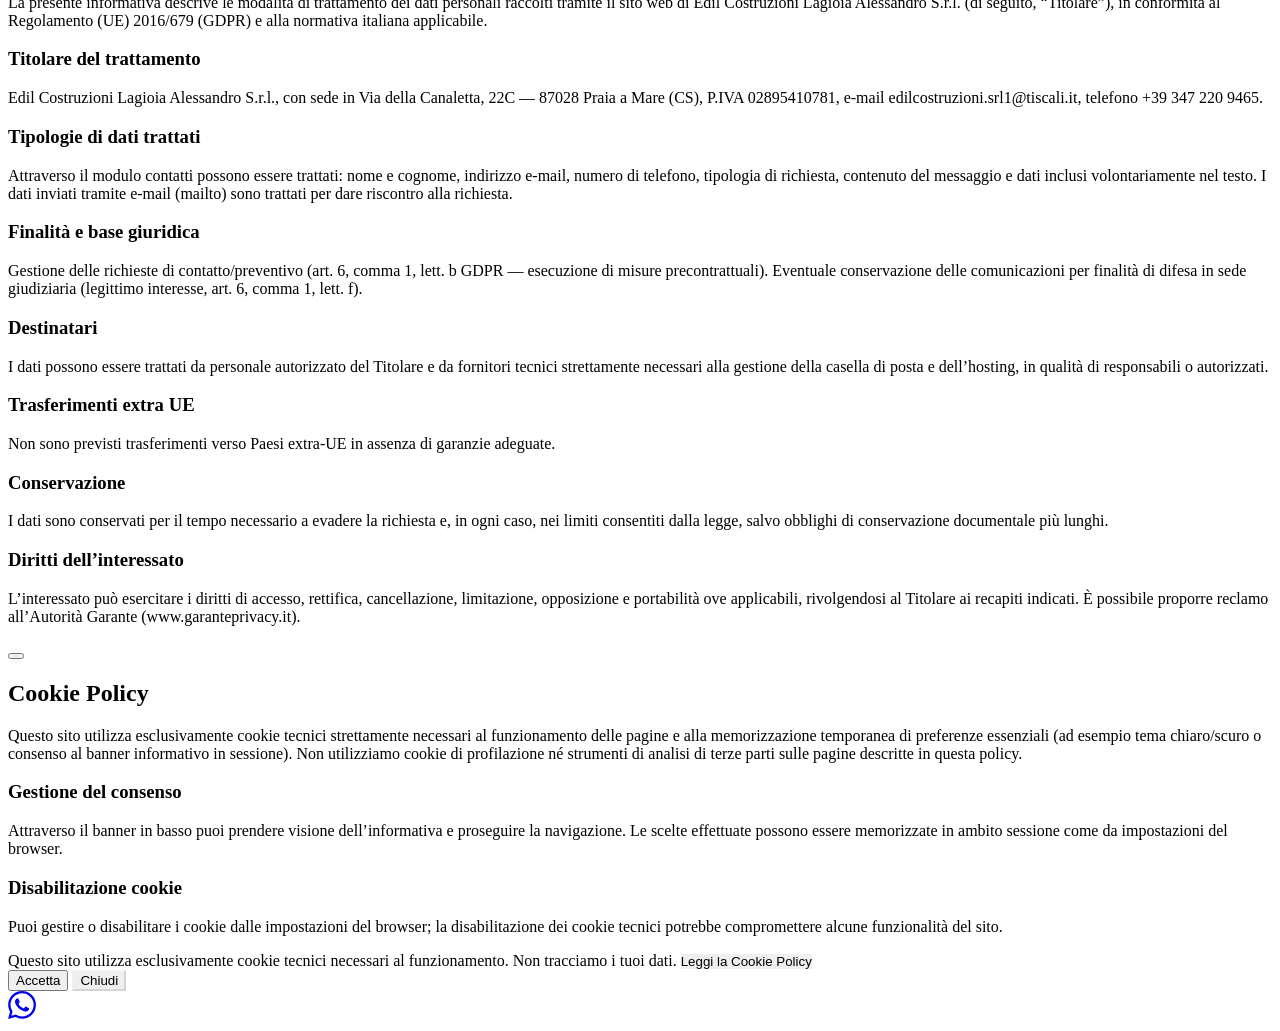
==== commit 3cc18c32: "GitHub Pages: root style.js/main.js and /LagioiaCostruzioni/ base path Move CSS and JS to repository" ====
--- a/chi-siamo.html
+++ b/chi-siamo.html
@@ -9,11 +9,11 @@
       content="Storia e valori di Edil Costruzioni Lagioia: oltre 35 anni di costruzioni e ristrutturazioni in Calabria, team qualificato e parco mezzi propri."
     />
     <meta name="robots" content="index, follow" />
-    <link rel="canonical" href="https://www.edilcostruzionilagioiaalessandro.it/chi-siamo.html" />
+    <link rel="canonical" href="https://vittorinomarco.github.io/LagioiaCostruzioni/chi-siamo.html" />
 
     <meta property="og:type" content="website" />
     <meta property="og:title" content="Chi Siamo — Edil Costruzioni Lagioia" />
-    <meta property="og:url" content="https://www.edilcostruzionilagioiaalessandro.it/chi-siamo.html" />
+    <meta property="og:url" content="https://vittorinomarco.github.io/LagioiaCostruzioni/chi-siamo.html" />
     <meta property="og:locale" content="it_IT" />
 
     <link rel="preconnect" href="https://fonts.googleapis.com" />
@@ -22,15 +22,15 @@
       href="https://fonts.googleapis.com/css2?family=Bebas+Neue&family=Inter:wght@400;500;600&display=swap"
       rel="stylesheet"
     />
-    <link rel="icon" href="/favicon.svg" type="image/svg+xml" />
-    <link rel="stylesheet" href="/assets/css/style.css" />
+    <link rel="icon" href="/LagioiaCostruzioni/favicon.svg" type="image/svg+xml" />
+    <link rel="stylesheet" href="/LagioiaCostruzioni/style.css" />
   </head>
   <body>
     <a href="#main-content" class="sr-only skip-link">Salta al contenuto</a>
 
     <header class="site-header" role="banner">
       <div class="nav-inner" data-nav-root>
-        <a href="/" class="logo-link" aria-label="Edil Costruzioni Lagioia — Home">
+        <a href="/LagioiaCostruzioni/" class="logo-link" aria-label="Edil Costruzioni Lagioia — Home">
           <svg class="logo-svg" width="48" height="48" viewBox="0 0 48 48" aria-hidden="true">
             <defs>
               <clipPath id="logo-clip-cs">
@@ -50,15 +50,15 @@
         </a>
 
         <nav class="nav-desktop" role="navigation" aria-label="Menu principale">
-          <a href="/" class="nav-link">Home</a>
-          <a href="/chi-siamo.html" class="nav-link" aria-current="page">Chi Siamo</a>
-          <a href="/servizi.html" class="nav-link">Servizi</a>
-          <a href="/progetti.html" class="nav-link">Progetti</a>
-          <a href="/contatti.html" class="nav-link">Contatti</a>
+          <a href="/LagioiaCostruzioni/" class="nav-link">Home</a>
+          <a href="/LagioiaCostruzioni/chi-siamo.html" class="nav-link" aria-current="page">Chi Siamo</a>
+          <a href="/LagioiaCostruzioni/servizi.html" class="nav-link">Servizi</a>
+          <a href="/LagioiaCostruzioni/progetti.html" class="nav-link">Progetti</a>
+          <a href="/LagioiaCostruzioni/contatti.html" class="nav-link">Contatti</a>
         </nav>
 
         <div class="nav-actions">
-          <a href="/contatti.html" class="btn btn--primary">Richiedi Preventivo</a>
+          <a href="/LagioiaCostruzioni/contatti.html" class="btn btn--primary">Richiedi Preventivo</a>
           <button type="button" class="btn btn--icon" data-theme-toggle aria-pressed="false" aria-label="Attiva tema scuro">
             <i data-lucide="moon" width="20" height="20" data-icon-moon aria-hidden="true"></i>
             <i data-lucide="sun" width="20" height="20" data-icon-sun aria-hidden="true"></i>
@@ -85,11 +85,11 @@
         </button>
       </div>
       <nav class="mobile-menu__nav" aria-label="Sezioni">
-        <a href="/">Home</a>
-        <a href="/chi-siamo.html">Chi Siamo</a>
-        <a href="/servizi.html">Servizi</a>
-        <a href="/progetti.html">Progetti</a>
-        <a href="/contatti.html">Contatti</a>
+        <a href="/LagioiaCostruzioni/">Home</a>
+        <a href="/LagioiaCostruzioni/chi-siamo.html">Chi Siamo</a>
+        <a href="/LagioiaCostruzioni/servizi.html">Servizi</a>
+        <a href="/LagioiaCostruzioni/progetti.html">Progetti</a>
+        <a href="/LagioiaCostruzioni/contatti.html">Contatti</a>
       </nav>
       <div class="mobile-menu__bottom">
         <a href="tel:+393472209465"><i data-lucide="phone" width="20" height="20" aria-hidden="true"></i> +39 347 220 9465</a>
@@ -205,7 +205,7 @@
       <div class="container">
         <div class="footer-grid">
           <div>
-            <a href="/" class="logo-link" style="margin-bottom: var(--space-4)">
+            <a href="/LagioiaCostruzioni/" class="logo-link" style="margin-bottom: var(--space-4)">
               <svg class="logo-svg" width="40" height="40" viewBox="0 0 48 48" aria-hidden="true">
                 <defs>
                   <clipPath id="logo-clip-foot-cs">
@@ -228,20 +228,20 @@
           <div class="footer-col">
             <h3>Navigazione</h3>
             <ul>
-              <li><a href="/">Home</a></li>
-              <li><a href="/chi-siamo.html">Chi Siamo</a></li>
-              <li><a href="/servizi.html">Servizi</a></li>
-              <li><a href="/progetti.html">Progetti</a></li>
-              <li><a href="/contatti.html">Contatti</a></li>
+              <li><a href="/LagioiaCostruzioni/">Home</a></li>
+              <li><a href="/LagioiaCostruzioni/chi-siamo.html">Chi Siamo</a></li>
+              <li><a href="/LagioiaCostruzioni/servizi.html">Servizi</a></li>
+              <li><a href="/LagioiaCostruzioni/progetti.html">Progetti</a></li>
+              <li><a href="/LagioiaCostruzioni/contatti.html">Contatti</a></li>
             </ul>
           </div>
           <div class="footer-col">
             <h3>Servizi principali</h3>
             <ul>
-              <li><a href="/servizi.html">Nuove costruzioni</a></li>
-              <li><a href="/servizi.html">Ristrutturazioni</a></li>
-              <li><a href="/servizi.html">Movimento terra</a></li>
-              <li><a href="/servizi.html">Lavori stradali</a></li>
+              <li><a href="/LagioiaCostruzioni/servizi.html">Nuove costruzioni</a></li>
+              <li><a href="/LagioiaCostruzioni/servizi.html">Ristrutturazioni</a></li>
+              <li><a href="/LagioiaCostruzioni/servizi.html">Movimento terra</a></li>
+              <li><a href="/LagioiaCostruzioni/servizi.html">Lavori stradali</a></li>
             </ul>
           </div>
           <div class="footer-col">
@@ -372,6 +372,6 @@
     </a>
 
     <script src="https://unpkg.com/lucide@0.469.0/dist/umd/lucide.min.js" defer></script>
-    <script src="/assets/js/main.js" defer></script>
+    <script src="/LagioiaCostruzioni/main.js" defer></script>
   </body>
 </html>
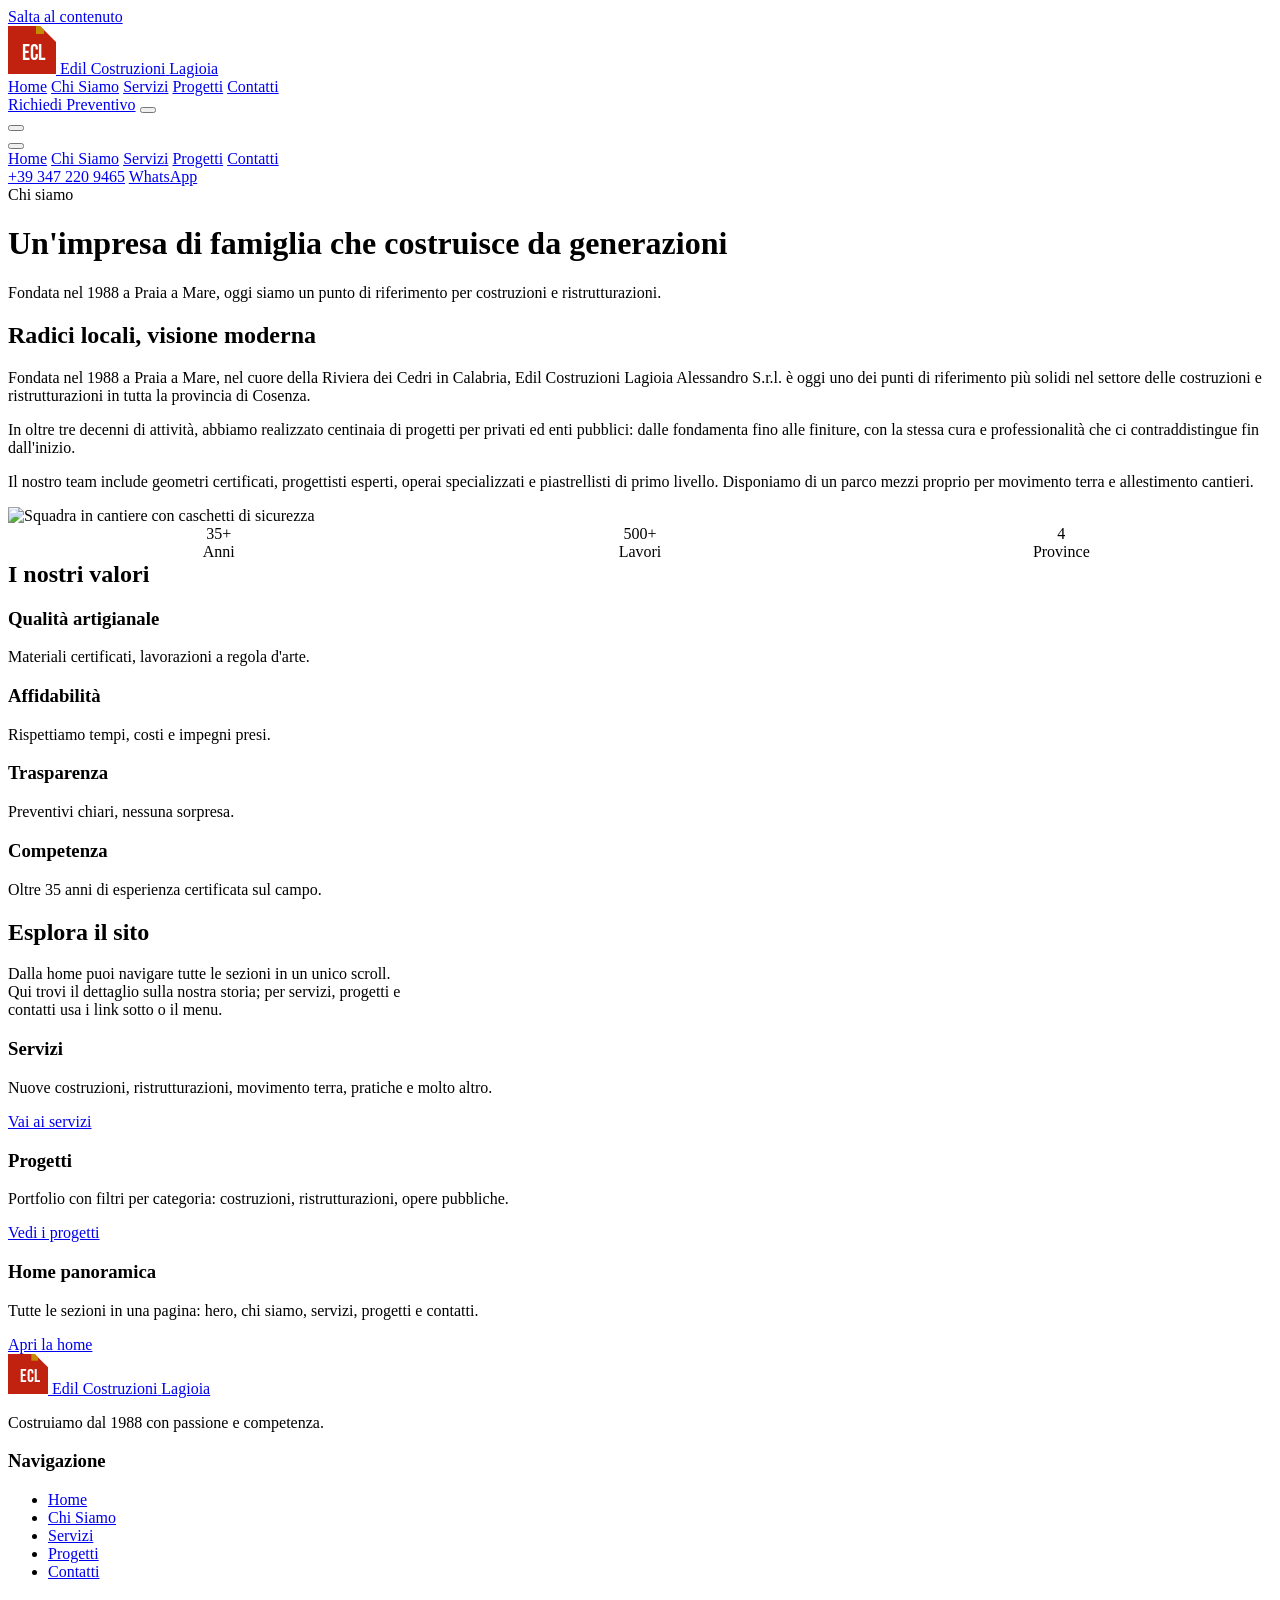
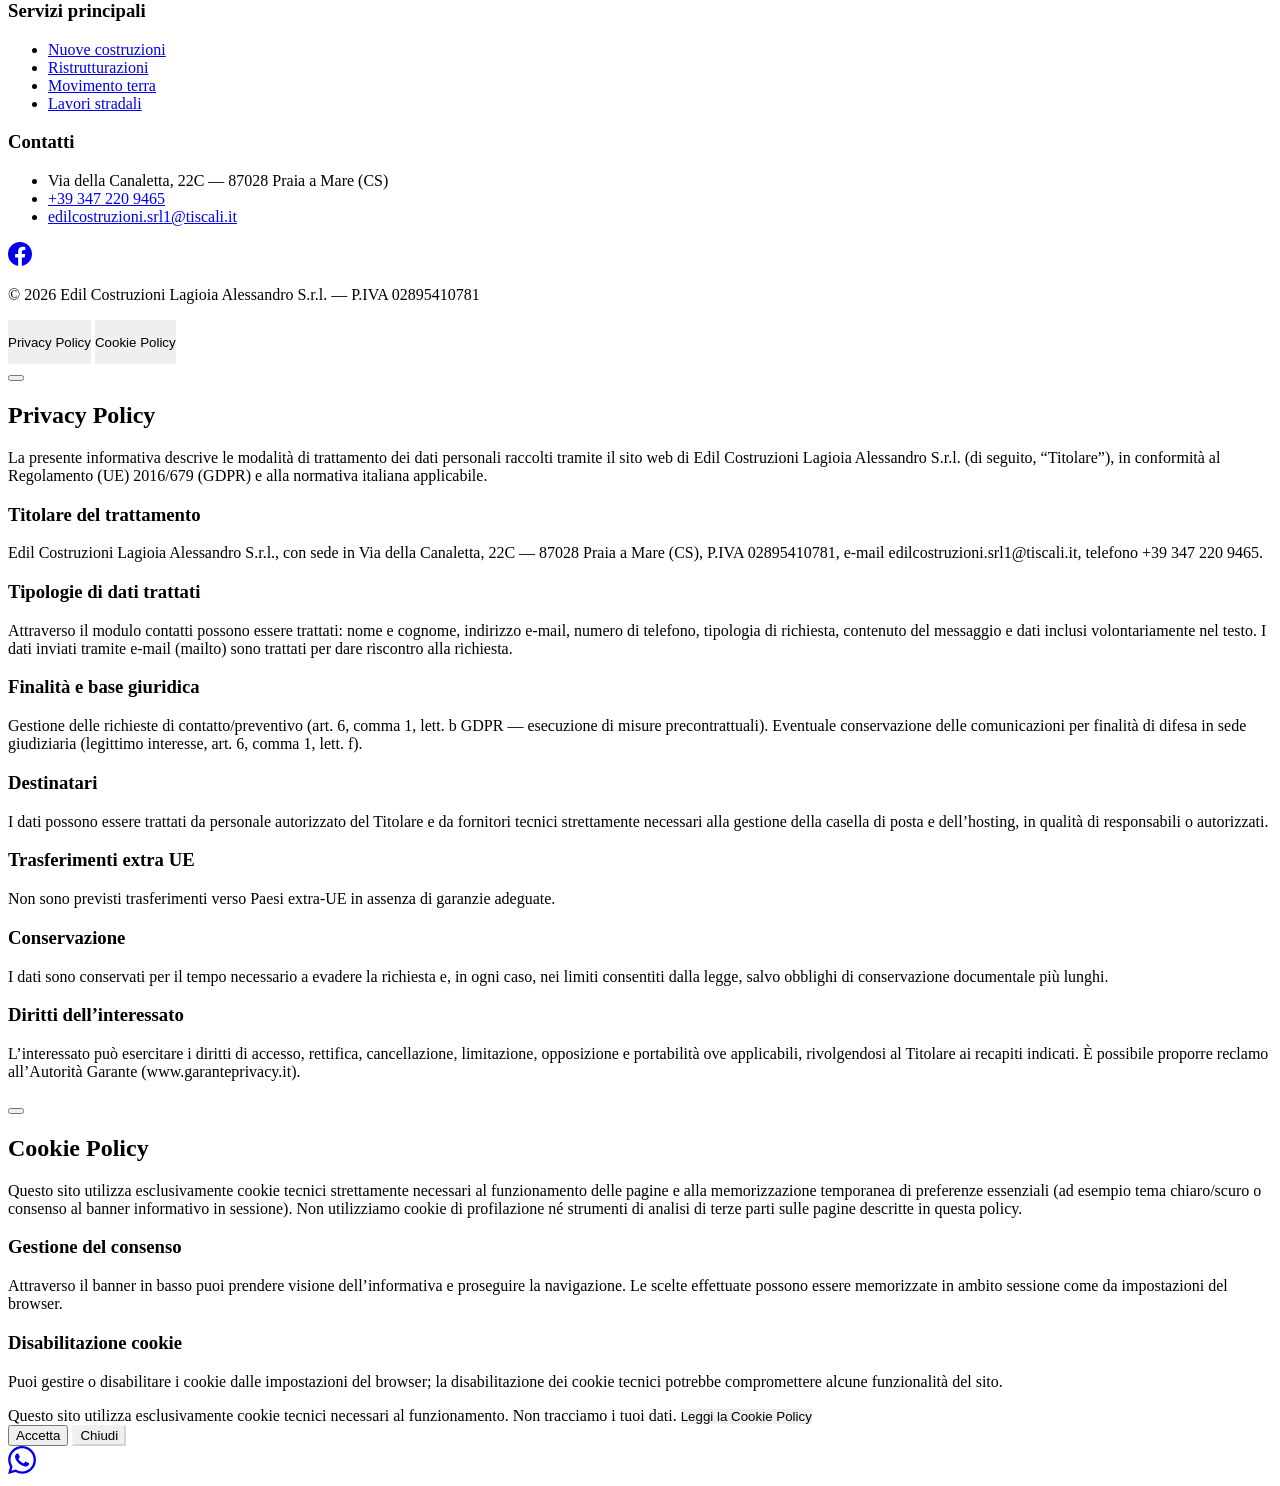
==== commit e78837e1: "Add crosslink sections and scroll spy functionality across multiple pages Enhance user navigation by" ====
--- a/chi-siamo.html
+++ b/chi-siamo.html
@@ -198,6 +198,31 @@
             </div>
           </article>
         </div>
+      </section>
+
+      <section class="section container" aria-labelledby="explore-title">
+          <h2 id="explore-title" class="reveal-up">Esplora il sito</h2>
+          <p class="text-muted reveal" style="max-width: 50ch; margin-bottom: var(--space-8)">
+            Dalla home puoi navigare tutte le sezioni in un unico scroll. Qui trovi il dettaglio sulla nostra storia; per
+            servizi, progetti e contatti usa i link sotto o il menu.
+          </p>
+          <div class="crosslinks">
+            <div class="crosslink-card reveal">
+              <h3>Servizi</h3>
+              <p>Nuove costruzioni, ristrutturazioni, movimento terra, pratiche e molto altro.</p>
+              <a href="/LagioiaCostruzioni/servizi.html" class="btn btn--primary">Vai ai servizi</a>
+            </div>
+            <div class="crosslink-card reveal">
+              <h3>Progetti</h3>
+              <p>Portfolio con filtri per categoria: costruzioni, ristrutturazioni, opere pubbliche.</p>
+              <a href="/LagioiaCostruzioni/progetti.html" class="btn btn--primary">Vedi i progetti</a>
+            </div>
+            <div class="crosslink-card reveal">
+              <h3>Home panoramica</h3>
+              <p>Tutte le sezioni in una pagina: hero, chi siamo, servizi, progetti e contatti.</p>
+              <a href="/LagioiaCostruzioni/#home" class="btn btn--ghost">Apri la home</a>
+            </div>
+          </div>
       </section>
     </main>
 
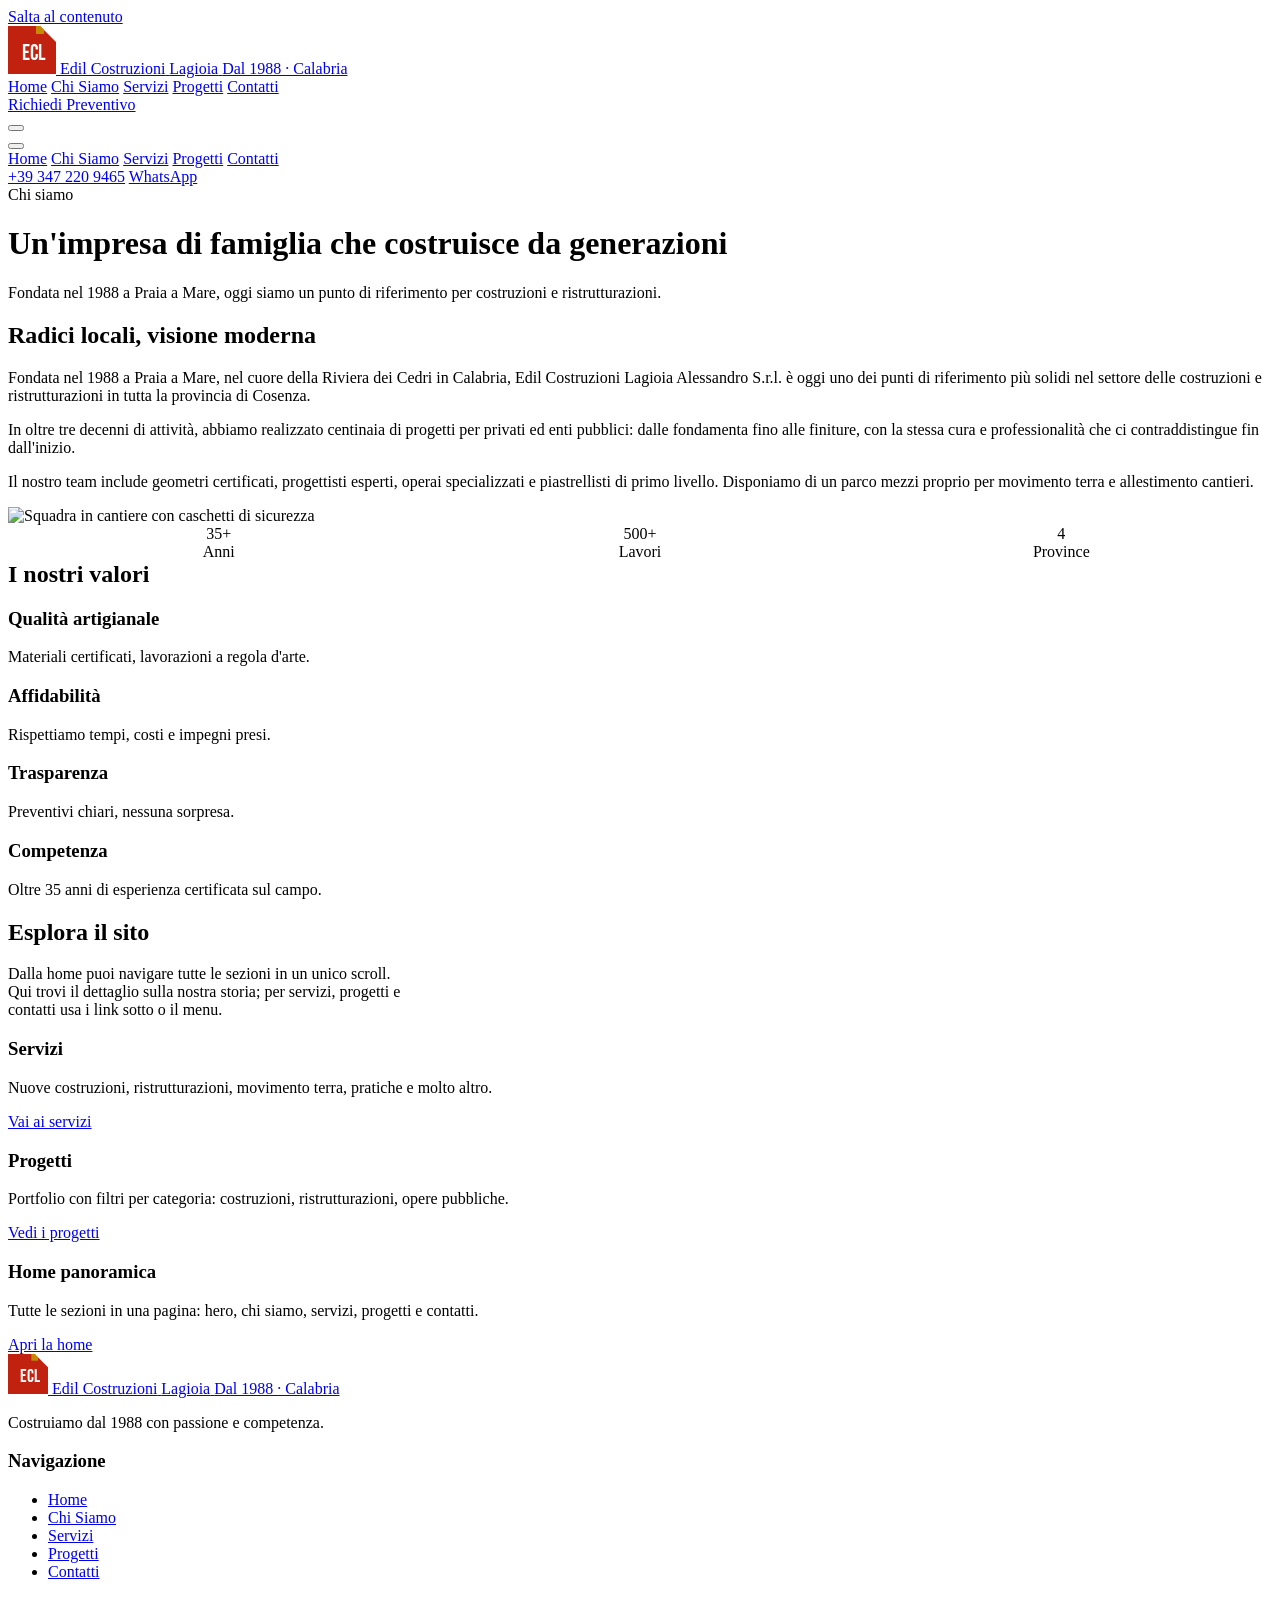
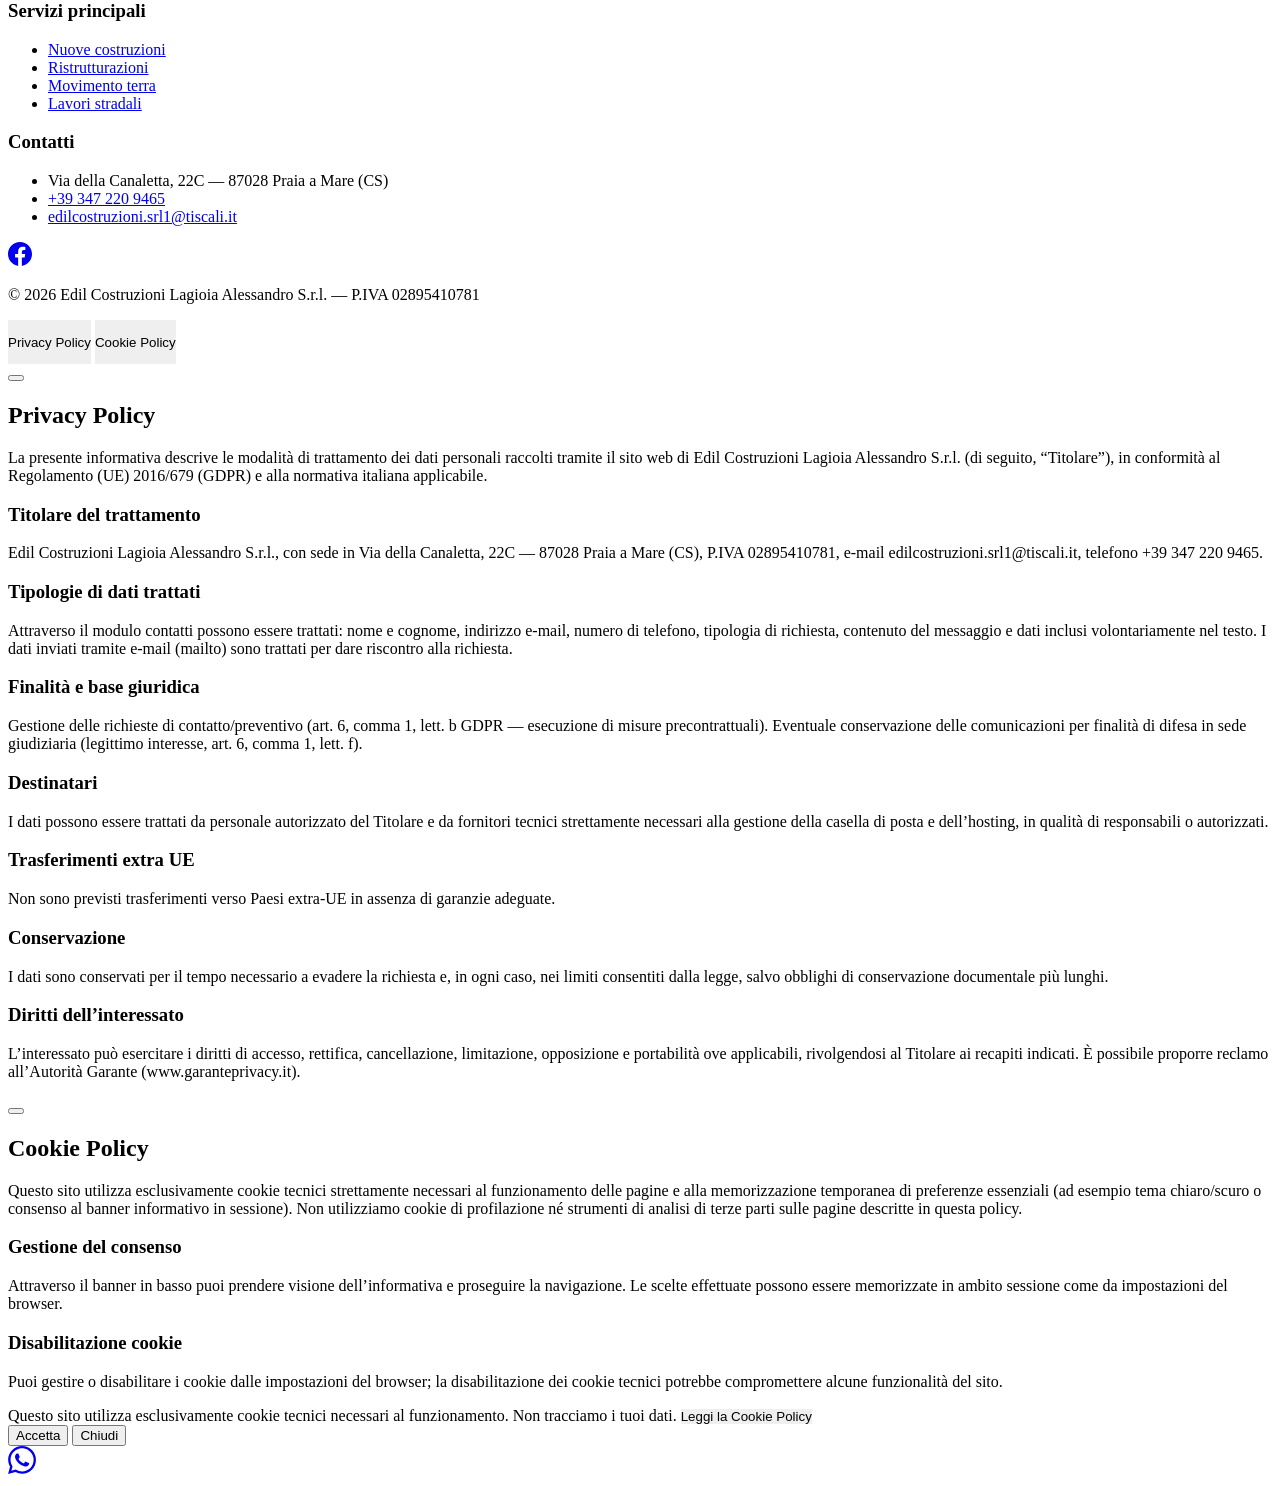
==== commit beb163ef: "Add tagline to logo across multiple pages and clean up theme toggle buttons Introduce a new tagline " ====
--- a/chi-siamo.html
+++ b/chi-siamo.html
@@ -46,6 +46,7 @@
           <span class="logo-text">
             <span>Edil Costruzioni</span>
             <span>Lagioia</span>
+            <span class="logo-text__tagline">Dal 1988 · Calabria</span>
           </span>
         </a>
 
@@ -59,10 +60,6 @@
 
         <div class="nav-actions">
           <a href="/LagioiaCostruzioni/contatti.html" class="btn btn--primary">Richiedi Preventivo</a>
-          <button type="button" class="btn btn--icon" data-theme-toggle aria-pressed="false" aria-label="Attiva tema scuro">
-            <i data-lucide="moon" width="20" height="20" data-icon-moon aria-hidden="true"></i>
-            <i data-lucide="sun" width="20" height="20" data-icon-sun aria-hidden="true"></i>
-          </button>
         </div>
 
         <button
@@ -246,6 +243,7 @@
               <span class="logo-text">
                 <span>Edil Costruzioni</span>
                 <span>Lagioia</span>
+                <span class="logo-text__tagline">Dal 1988 · Calabria</span>
               </span>
             </a>
             <p class="footer-tagline">Costruiamo dal 1988 con passione e competenza.</p>
@@ -378,7 +376,7 @@
       </p>
       <div class="cookie-banner__actions">
         <button type="button" class="btn btn--primary" data-cookie-accept>Accetta</button>
-        <button type="button" class="btn btn--ghost" data-cookie-dismiss style="border-color: rgba(248,247,245,0.35); color: inherit">Chiudi</button>
+        <button type="button" class="btn btn--ghost" data-cookie-dismiss>Chiudi</button>
       </div>
     </div>
 
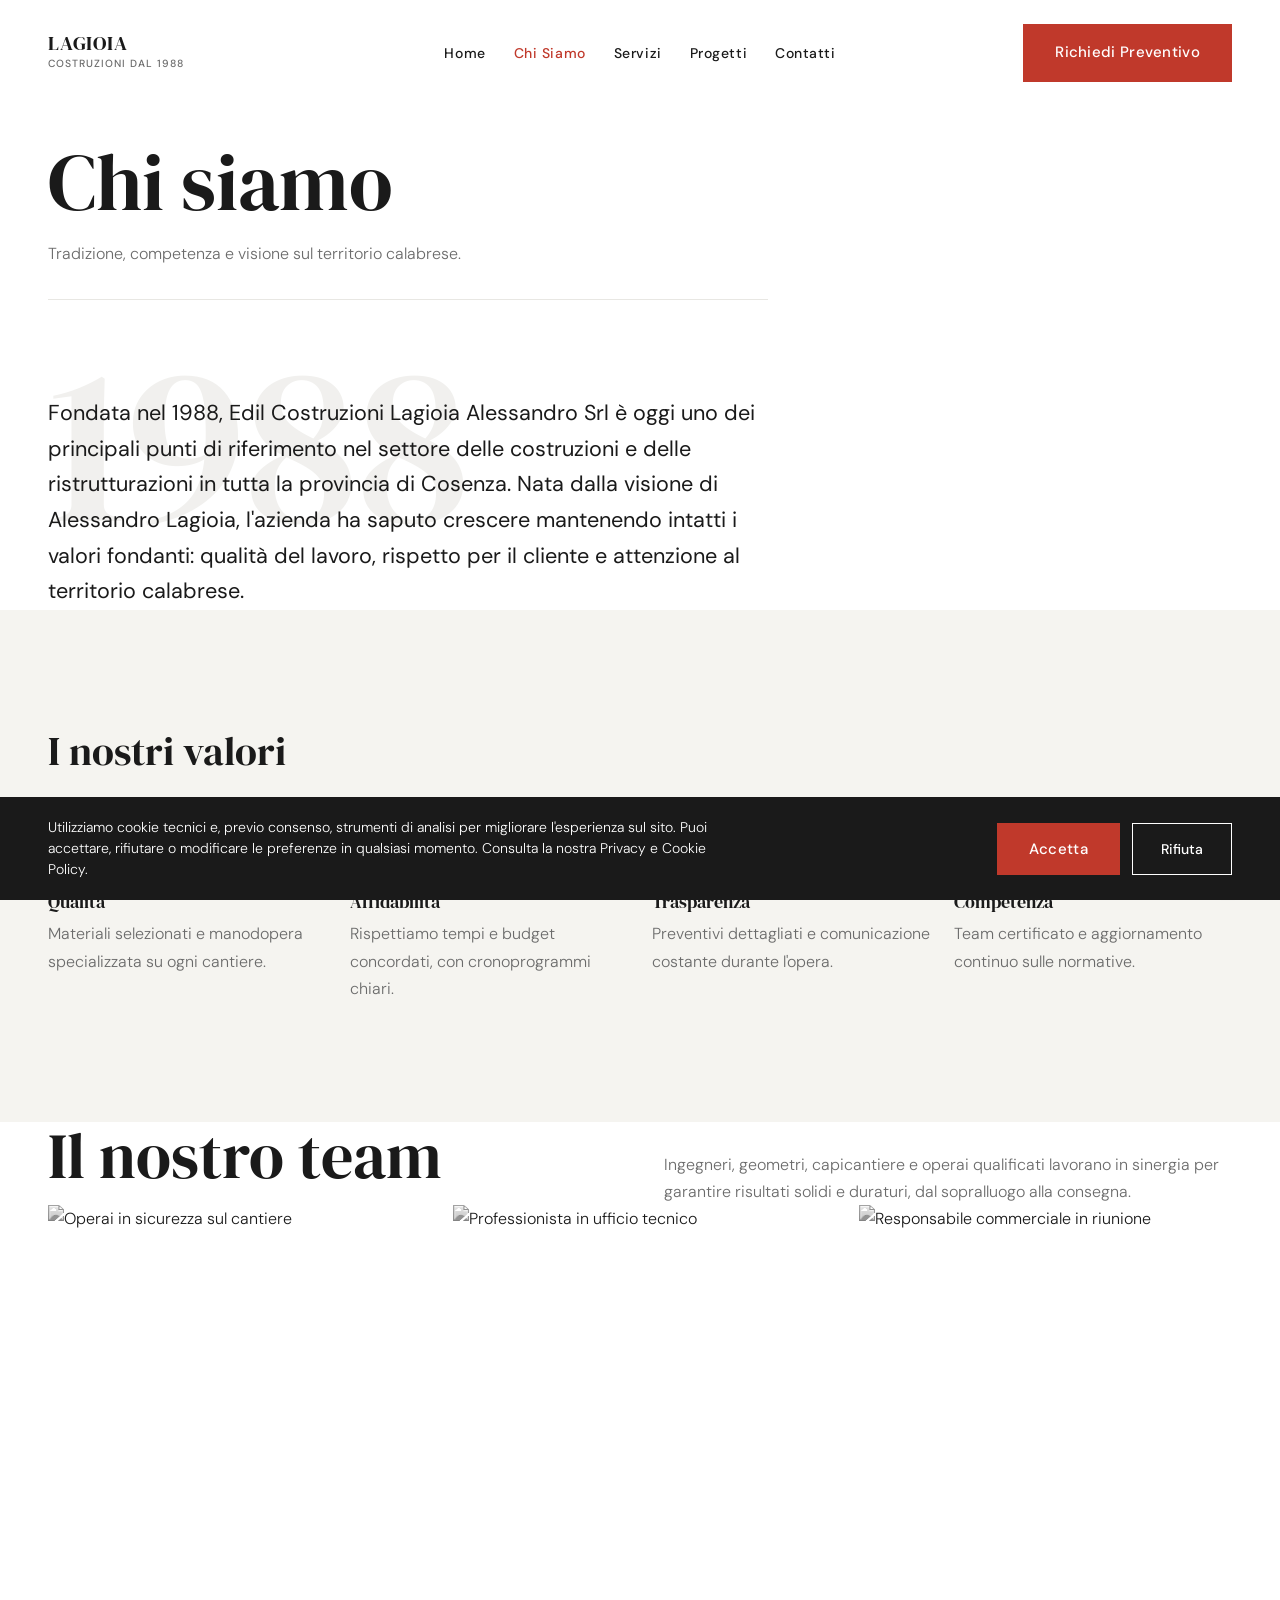
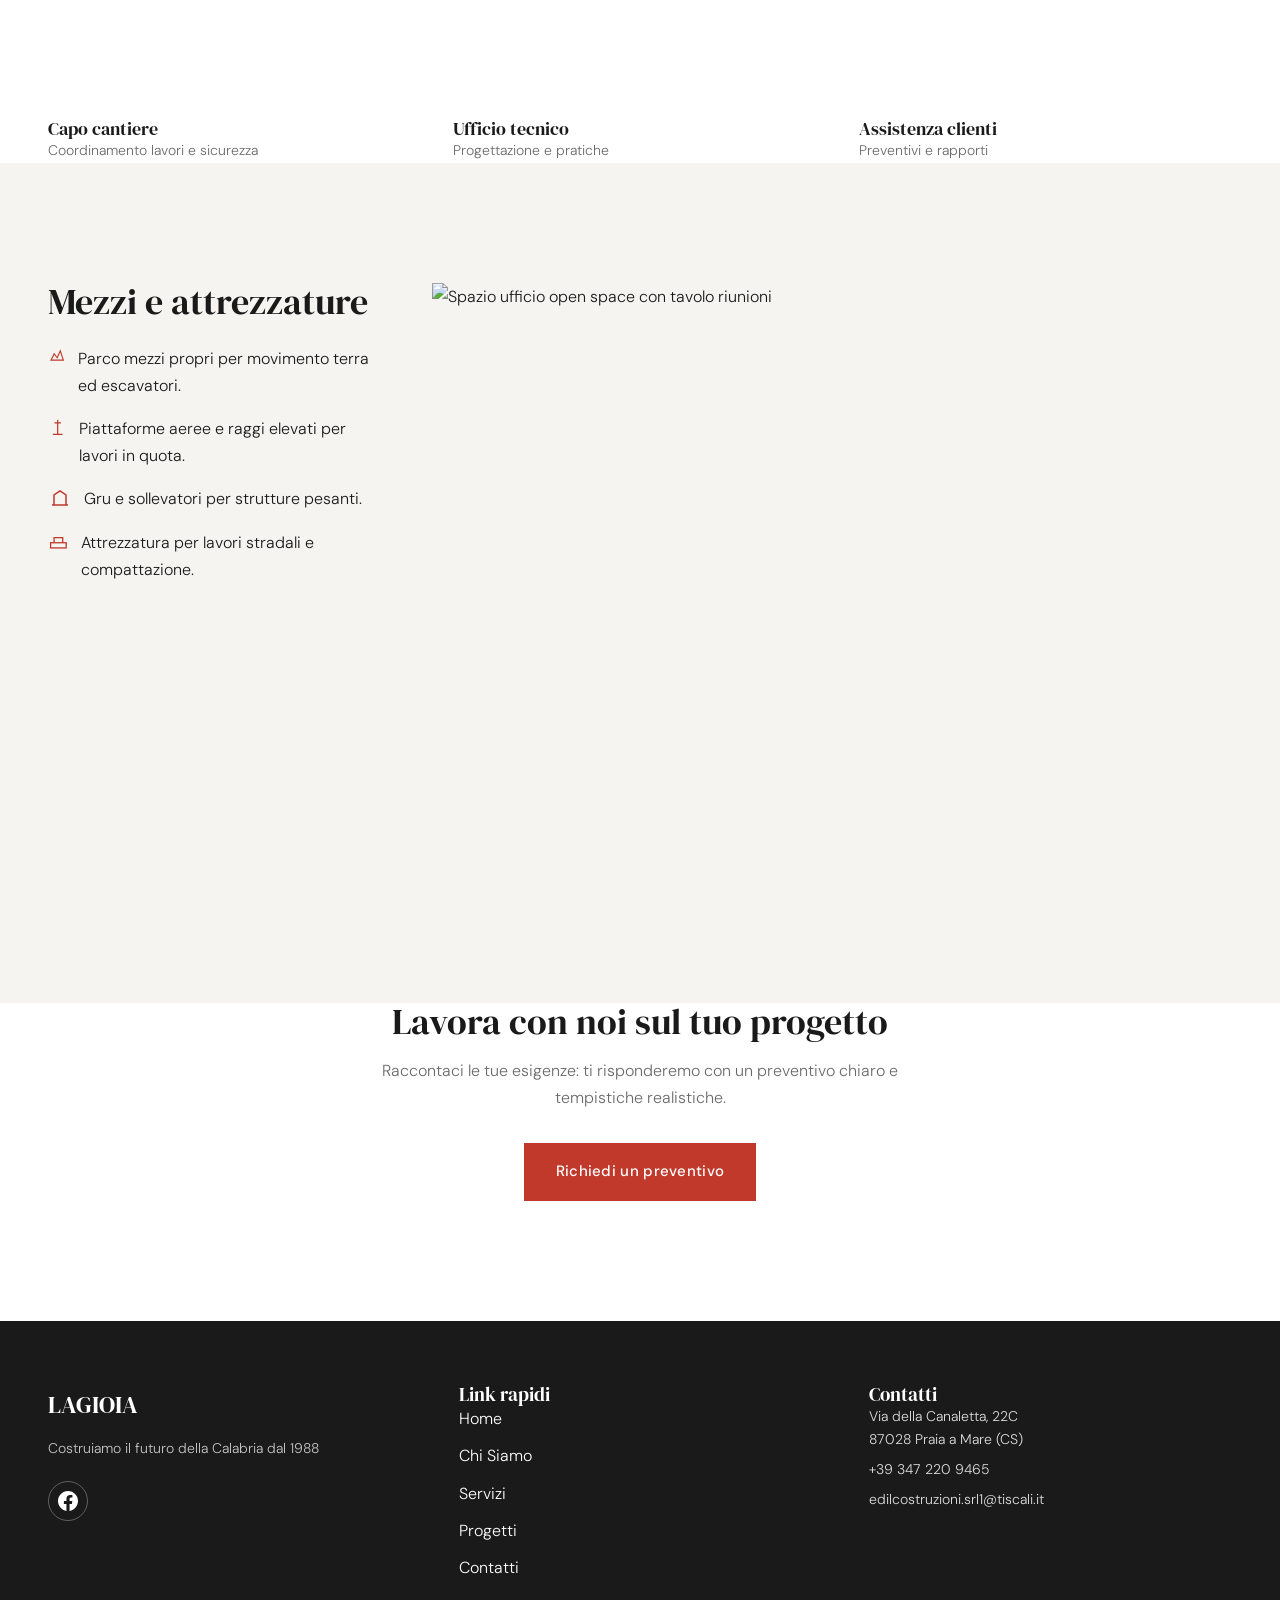
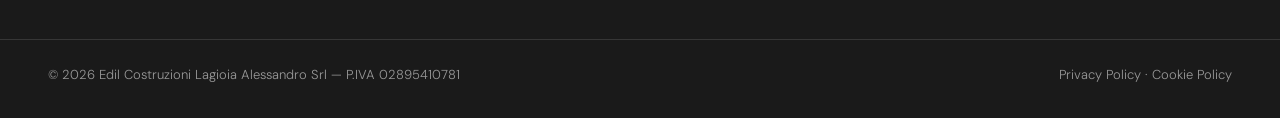
==== commit 9558a0f0: "Update SEO metadata and navigation structure across multiple pages Revise title and description tags" ====
--- a/chi-siamo.html
+++ b/chi-siamo.html
@@ -3,398 +3,321 @@
   <head>
     <meta charset="UTF-8" />
     <meta name="viewport" content="width=device-width, initial-scale=1.0" />
-    <title>Chi Siamo — Edil Costruzioni Lagioia | Impresa Edile dal 1988</title>
+    <meta name="robots" content="index, follow" />
+    <title>Chi Siamo | Edil Costruzioni Lagioia Alessandro Srl</title>
     <meta
       name="description"
-      content="Storia e valori di Edil Costruzioni Lagioia: oltre 35 anni di costruzioni e ristrutturazioni in Calabria, team qualificato e parco mezzi propri."
+      content="Dal 1988, Edil Costruzioni Lagioia è una delle principali imprese edili della Calabria. Geometri, progettisti e operai specializzati al vostro servizio."
     />
-    <meta name="robots" content="index, follow" />
-    <link rel="canonical" href="https://vittorinomarco.github.io/LagioiaCostruzioni/chi-siamo.html" />
+    <link rel="canonical" href="https://www.edilcostruzionilagioia.it/chi-siamo.html" />
+    <link rel="icon" href="assets/favicon.svg" type="image/svg+xml" />
 
     <meta property="og:type" content="website" />
-    <meta property="og:title" content="Chi Siamo — Edil Costruzioni Lagioia" />
-    <meta property="og:url" content="https://vittorinomarco.github.io/LagioiaCostruzioni/chi-siamo.html" />
     <meta property="og:locale" content="it_IT" />
+    <meta property="og:site_name" content="Edil Costruzioni Lagioia Alessandro Srl" />
+    <meta property="og:title" content="Chi Siamo | Edil Costruzioni Lagioia Alessandro Srl" />
+    <meta
+      property="og:description"
+      content="Dal 1988, Edil Costruzioni Lagioia è una delle principali imprese edili della Calabria."
+    />
+    <meta property="og:url" content="https://www.edilcostruzionilagioia.it/chi-siamo.html" />
 
     <link rel="preconnect" href="https://fonts.googleapis.com" />
     <link rel="preconnect" href="https://fonts.gstatic.com" crossorigin />
-    <link
-      href="https://fonts.googleapis.com/css2?family=Bebas+Neue&family=Inter:wght@400;500;600&display=swap"
-      rel="stylesheet"
-    />
-    <link rel="icon" href="/LagioiaCostruzioni/favicon.svg" type="image/svg+xml" />
-    <link rel="stylesheet" href="/LagioiaCostruzioni/style.css" />
+    <link rel="preconnect" href="https://images.unsplash.com" />
+    <link rel="stylesheet" href="css/style.css" />
   </head>
   <body>
-    <a href="#main-content" class="sr-only skip-link">Salta al contenuto</a>
-
-    <header class="site-header" role="banner">
-      <div class="nav-inner" data-nav-root>
-        <a href="/LagioiaCostruzioni/" class="logo-link" aria-label="Edil Costruzioni Lagioia — Home">
-          <svg class="logo-svg" width="48" height="48" viewBox="0 0 48 48" aria-hidden="true">
-            <defs>
-              <clipPath id="logo-clip-cs">
-                <polygon points="0,0 32,0 48,16 48,48 0,48" />
-              </clipPath>
-            </defs>
-            <g clip-path="url(#logo-clip-cs)">
-              <rect width="48" height="48" fill="#c0220f" />
-              <rect x="28" y="0" width="8" height="8" fill="#c48a00" />
-            </g>
-            <text x="14" y="34" font-family="'Bebas Neue', sans-serif" font-size="22" fill="#ffffff">ECL</text>
-          </svg>
-          <span class="logo-text">
-            <span>Edil Costruzioni</span>
-            <span>Lagioia</span>
-            <span class="logo-text__tagline">Dal 1988 · Calabria</span>
-          </span>
-        </a>
-
-        <nav class="nav-desktop" role="navigation" aria-label="Menu principale">
-          <a href="/LagioiaCostruzioni/" class="nav-link">Home</a>
-          <a href="/LagioiaCostruzioni/chi-siamo.html" class="nav-link" aria-current="page">Chi Siamo</a>
-          <a href="/LagioiaCostruzioni/servizi.html" class="nav-link">Servizi</a>
-          <a href="/LagioiaCostruzioni/progetti.html" class="nav-link">Progetti</a>
-          <a href="/LagioiaCostruzioni/contatti.html" class="nav-link">Contatti</a>
-        </nav>
-
-        <div class="nav-actions">
-          <a href="/LagioiaCostruzioni/contatti.html" class="btn btn--primary">Richiedi Preventivo</a>
-        </div>
-
-        <button
-          type="button"
-          class="burger-toggle"
-          data-burger-toggle
-          aria-expanded="false"
-          aria-controls="mobile-menu"
-          aria-label="Apri menu"
-        >
-          <i data-lucide="menu" width="24" height="24" aria-hidden="true"></i>
-        </button>
-      </div>
-    </header>
-
-    <div id="mobile-menu" class="mobile-menu" data-mobile-menu role="dialog" aria-modal="true" aria-label="Menu di navigazione" aria-hidden="true">
-      <div class="mobile-menu__top">
-        <button type="button" class="mobile-menu__close" data-mobile-close aria-label="Chiudi menu">
-          <i data-lucide="x" width="28" height="28" aria-hidden="true"></i>
-        </button>
-      </div>
-      <nav class="mobile-menu__nav" aria-label="Sezioni">
-        <a href="/LagioiaCostruzioni/">Home</a>
-        <a href="/LagioiaCostruzioni/chi-siamo.html">Chi Siamo</a>
-        <a href="/LagioiaCostruzioni/servizi.html">Servizi</a>
-        <a href="/LagioiaCostruzioni/progetti.html">Progetti</a>
-        <a href="/LagioiaCostruzioni/contatti.html">Contatti</a>
-      </nav>
-      <div class="mobile-menu__bottom">
-        <a href="tel:+393472209465"><i data-lucide="phone" width="20" height="20" aria-hidden="true"></i> +39 347 220 9465</a>
-        <a
-          class="btn btn--whatsapp"
-          href="https://wa.me/393472209465?text=Buongiorno%2C%20vi%20contatto%20dal%20sito%20web.%20Vorrei%20richiedere%20un%20preventivo%20per%20i%20seguenti%20lavori%3A%20"
-          target="_blank"
-          rel="noopener noreferrer"
-        >
-          <i data-lucide="message-circle" width="22" height="22" aria-hidden="true"></i>
-          WhatsApp
-        </a>
-      </div>
-    </div>
-
-    <main id="main-content">
-      <header class="page-hero container">
-        <span class="section-label reveal">Chi siamo</span>
-        <h1 class="reveal-up">Un'impresa di famiglia che costruisce da generazioni</h1>
-        <p class="text-muted reveal">Fondata nel 1988 a Praia a Mare, oggi siamo un punto di riferimento per costruzioni e ristrutturazioni.</p>
-      </header>
-
-      <section class="section container" aria-labelledby="chi-storia">
-        <div class="split-section">
-          <div>
-            <h2 id="chi-storia" class="reveal-up">Radici locali, visione moderna</h2>
-            <p class="reveal text-muted">
-              Fondata nel 1988 a Praia a Mare, nel cuore della Riviera dei Cedri in Calabria, Edil Costruzioni Lagioia
-              Alessandro S.r.l. è oggi uno dei punti di riferimento più solidi nel settore delle costruzioni e
-              ristrutturazioni in tutta la provincia di Cosenza.
-            </p>
-            <p class="reveal text-muted">
-              In oltre tre decenni di attività, abbiamo realizzato centinaia di progetti per privati ed enti pubblici: dalle
-              fondamenta fino alle finiture, con la stessa cura e professionalità che ci contraddistingue fin dall'inizio.
-            </p>
-            <p class="reveal text-muted">
-              Il nostro team include geometri certificati, progettisti esperti, operai specializzati e piastrellisti di
-              primo livello. Disponiamo di un parco mezzi proprio per movimento terra e allestimento cantieri.
-            </p>
-          </div>
-          <div>
-            <div class="split-section__media reveal">
-              <img
-                src="https://images.unsplash.com/photo-1581578731548-c64695cc6952?w=900&q=80"
-                alt="Squadra in cantiere con caschetti di sicurezza"
-                width="900"
-                height="675"
-                loading="lazy"
-                decoding="async"
-              />
-            </div>
-            <div
-              class="reveal"
-              style="
-                display: grid;
-                grid-template-columns: repeat(3, 1fr);
-                gap: var(--space-3);
-                margin-top: var(--space-4);
-              "
-              aria-label="Numeri chiave"
-            >
-              <div style="padding: var(--space-4); background: var(--color-surface-2); border-radius: var(--radius-md); text-align: center">
-                <p class="display" style="font-size: var(--text-xl); margin: 0; color: var(--color-primary)">35+</p>
-                <p style="margin: var(--space-2) 0 0; font-size: var(--text-xs); color: var(--color-text-muted)">Anni</p>
-              </div>
-              <div style="padding: var(--space-4); background: var(--color-surface-2); border-radius: var(--radius-md); text-align: center">
-                <p class="display" style="font-size: var(--text-xl); margin: 0; color: var(--color-primary)">500+</p>
-                <p style="margin: var(--space-2) 0 0; font-size: var(--text-xs); color: var(--color-text-muted)">Lavori</p>
-              </div>
-              <div style="padding: var(--space-4); background: var(--color-surface-2); border-radius: var(--radius-md); text-align: center">
-                <p class="display" style="font-size: var(--text-xl); margin: 0; color: var(--color-primary)">4</p>
-                <p style="margin: var(--space-2) 0 0; font-size: var(--text-xs); color: var(--color-text-muted)">Province</p>
-              </div>
-            </div>
-          </div>
-        </div>
-
-        <h2 class="reveal-up" style="margin-top: var(--space-16)">I nostri valori</h2>
-        <div class="values-grid">
-          <article class="value-card reveal">
-            <span class="icon-wrap" aria-hidden="true"><i data-lucide="hammer" width="28" height="28"></i></span>
-            <div>
-              <h3>Qualità artigianale</h3>
-              <p class="text-muted" style="margin: 0">Materiali certificati, lavorazioni a regola d'arte.</p>
-            </div>
-          </article>
-          <article class="value-card reveal">
-            <span class="icon-wrap" aria-hidden="true"><i data-lucide="shield-check" width="28" height="28"></i></span>
-            <div>
-              <h3>Affidabilità</h3>
-              <p class="text-muted" style="margin: 0">Rispettiamo tempi, costi e impegni presi.</p>
-            </div>
-          </article>
-          <article class="value-card reveal">
-            <span class="icon-wrap" aria-hidden="true"><i data-lucide="clipboard-list" width="28" height="28"></i></span>
-            <div>
-              <h3>Trasparenza</h3>
-              <p class="text-muted" style="margin: 0">Preventivi chiari, nessuna sorpresa.</p>
-            </div>
-          </article>
-          <article class="value-card reveal">
-            <span class="icon-wrap" aria-hidden="true"><i data-lucide="award" width="28" height="28"></i></span>
-            <div>
-              <h3>Competenza</h3>
-              <p class="text-muted" style="margin: 0">Oltre 35 anni di esperienza certificata sul campo.</p>
-            </div>
-          </article>
-        </div>
-      </section>
-
-      <section class="section container" aria-labelledby="explore-title">
-          <h2 id="explore-title" class="reveal-up">Esplora il sito</h2>
-          <p class="text-muted reveal" style="max-width: 50ch; margin-bottom: var(--space-8)">
-            Dalla home puoi navigare tutte le sezioni in un unico scroll. Qui trovi il dettaglio sulla nostra storia; per
-            servizi, progetti e contatti usa i link sotto o il menu.
-          </p>
-          <div class="crosslinks">
-            <div class="crosslink-card reveal">
-              <h3>Servizi</h3>
-              <p>Nuove costruzioni, ristrutturazioni, movimento terra, pratiche e molto altro.</p>
-              <a href="/LagioiaCostruzioni/servizi.html" class="btn btn--primary">Vai ai servizi</a>
-            </div>
-            <div class="crosslink-card reveal">
-              <h3>Progetti</h3>
-              <p>Portfolio con filtri per categoria: costruzioni, ristrutturazioni, opere pubbliche.</p>
-              <a href="/LagioiaCostruzioni/progetti.html" class="btn btn--primary">Vedi i progetti</a>
-            </div>
-            <div class="crosslink-card reveal">
-              <h3>Home panoramica</h3>
-              <p>Tutte le sezioni in una pagina: hero, chi siamo, servizi, progetti e contatti.</p>
-              <a href="/LagioiaCostruzioni/#home" class="btn btn--ghost">Apri la home</a>
-            </div>
-          </div>
-      </section>
-    </main>
-
-    <footer class="site-footer" role="contentinfo">
-      <div class="container">
-        <div class="footer-grid">
-          <div>
-            <a href="/LagioiaCostruzioni/" class="logo-link" style="margin-bottom: var(--space-4)">
-              <svg class="logo-svg" width="40" height="40" viewBox="0 0 48 48" aria-hidden="true">
-                <defs>
-                  <clipPath id="logo-clip-foot-cs">
-                    <polygon points="0,0 32,0 48,16 48,48 0,48" />
-                  </clipPath>
-                </defs>
-                <g clip-path="url(#logo-clip-foot-cs)">
-                  <rect width="48" height="48" fill="#c0220f" />
-                  <rect x="28" y="0" width="8" height="8" fill="#c48a00" />
-                </g>
-                <text x="14" y="34" font-family="'Bebas Neue', sans-serif" font-size="22" fill="#ffffff">ECL</text>
-              </svg>
-              <span class="logo-text">
-                <span>Edil Costruzioni</span>
-                <span>Lagioia</span>
-                <span class="logo-text__tagline">Dal 1988 · Calabria</span>
-              </span>
-            </a>
-            <p class="footer-tagline">Costruiamo dal 1988 con passione e competenza.</p>
-          </div>
-          <div class="footer-col">
-            <h3>Navigazione</h3>
-            <ul>
-              <li><a href="/LagioiaCostruzioni/">Home</a></li>
-              <li><a href="/LagioiaCostruzioni/chi-siamo.html">Chi Siamo</a></li>
-              <li><a href="/LagioiaCostruzioni/servizi.html">Servizi</a></li>
-              <li><a href="/LagioiaCostruzioni/progetti.html">Progetti</a></li>
-              <li><a href="/LagioiaCostruzioni/contatti.html">Contatti</a></li>
-            </ul>
-          </div>
-          <div class="footer-col">
-            <h3>Servizi principali</h3>
-            <ul>
-              <li><a href="/LagioiaCostruzioni/servizi.html">Nuove costruzioni</a></li>
-              <li><a href="/LagioiaCostruzioni/servizi.html">Ristrutturazioni</a></li>
-              <li><a href="/LagioiaCostruzioni/servizi.html">Movimento terra</a></li>
-              <li><a href="/LagioiaCostruzioni/servizi.html">Lavori stradali</a></li>
-            </ul>
-          </div>
-          <div class="footer-col">
-            <h3>Contatti</h3>
-            <ul>
-              <li>Via della Canaletta, 22C — 87028 Praia a Mare (CS)</li>
-              <li><a href="tel:+393472209465">+39 347 220 9465</a></li>
-              <li><a href="mailto:edilcostruzioni.srl1@tiscali.it">edilcostruzioni.srl1@tiscali.it</a></li>
-            </ul>
-            <a
-              href="https://www.facebook.com/costruzionilagioiasrl/"
-              class="social-link"
-              aria-label="Facebook"
-              target="_blank"
-              rel="noopener noreferrer"
-            >
-              <svg width="24" height="24" viewBox="0 0 24 24" aria-hidden="true" fill="currentColor">
-                <path
-                  d="M24 12.073c0-6.627-5.373-12-12-12s-12 5.373-12 12c0 5.99 4.388 10.954 10.125 11.854v-8.385H7.078v-3.47h3.047V9.43c0-3.007 1.792-4.669 4.533-4.669 1.312 0 2.686.235 2.686.235v2.953H15.83c-1.491 0-1.956.925-1.956 1.874v2.25h3.328l-.532 3.47h-2.796v8.385C19.612 23.027 24 18.062 24 12.073z"
-                />
-              </svg>
-            </a>
-          </div>
-        </div>
-        <div class="footer-bottom">
-          <p>© 2026 Edil Costruzioni Lagioia Alessandro S.r.l. — P.IVA 02895410781</p>
-          <div class="footer-legal">
-            <button type="button" class="btn btn--ghost" data-modal-open="modal-privacy" style="border: none; padding: 0; min-height: 44px">Privacy Policy</button>
-            <button type="button" class="btn btn--ghost" data-modal-open="modal-cookie" style="border: none; padding: 0; min-height: 44px">Cookie Policy</button>
-          </div>
-        </div>
-      </div>
-    </footer>
-
-    <div id="modal-privacy" class="modal" role="dialog" aria-modal="true" aria-labelledby="privacy-title" aria-hidden="true">
-      <div class="modal__dialog" role="document">
-        <button type="button" class="modal__close" data-modal-close aria-label="Chiudi"><i data-lucide="x" width="22" height="22"></i></button>
-        <h2 id="privacy-title">Privacy Policy</h2>
+    <a href="#main-content" class="skip-link">Vai al contenuto principale</a>
+
+    <nav class="main-nav" aria-label="Navigazione principale">
+      <a href="index.html" class="nav-brand">
+        <span class="nav-brand__name">LAGIOIA</span>
+        <span class="nav-brand__sub">Costruzioni dal 1988</span>
+      </a>
+      <ul class="nav-links">
+        <li><a href="index.html">Home</a></li>
+        <li><a href="chi-siamo.html">Chi Siamo</a></li>
+        <li><a href="servizi.html">Servizi</a></li>
+        <li><a href="progetti.html">Progetti</a></li>
+        <li><a href="contatti.html">Contatti</a></li>
+      </ul>
+      <a class="btn-primary nav-cta" href="contatti.html#preventivo">Richiedi Preventivo</a>
+      <button
+        type="button"
+        class="hamburger"
+        aria-expanded="false"
+        aria-controls="mobile-menu-overlay"
+        aria-label="Apri menu di navigazione"
+      >
+        <span></span>
+        <span></span>
+        <span></span>
+      </button>
+    </nav>
+
+    <div
+      id="mobile-menu-overlay"
+      class="mobile-overlay"
+      role="dialog"
+      aria-modal="true"
+      aria-labelledby="mobile-menu-title"
+      aria-hidden="true"
+    >
+      <h2 id="mobile-menu-title" class="sr-only">Menu</h2>
+      <button type="button" class="mobile-overlay__close" aria-label="Chiudi menu">×</button>
+      <ul class="mobile-overlay__nav">
+        <li><a href="index.html">Home</a></li>
+        <li><a href="chi-siamo.html">Chi Siamo</a></li>
+        <li><a href="servizi.html">Servizi</a></li>
+        <li><a href="progetti.html">Progetti</a></li>
+        <li><a href="contatti.html">Contatti</a></li>
+      </ul>
+      <div class="mobile-overlay__footer">
         <p>
-          La presente informativa descrive le modalità di trattamento dei dati personali raccolti tramite il sito web di Edil
-          Costruzioni Lagioia Alessandro S.r.l. (di seguito, “Titolare”), in conformità al Regolamento (UE) 2016/679 (GDPR) e
-          alla normativa italiana applicabile.
-        </p>
-        <h3>Titolare del trattamento</h3>
-        <p>
-          Edil Costruzioni Lagioia Alessandro S.r.l., con sede in Via della Canaletta, 22C — 87028 Praia a Mare (CS), P.IVA
-          02895410781, e-mail edilcostruzioni.srl1@tiscali.it, telefono +39 347 220 9465.
-        </p>
-        <h3>Tipologie di dati trattati</h3>
-        <p>
-          Attraverso il modulo contatti possono essere trattati: nome e cognome, indirizzo e-mail, numero di telefono,
-          tipologia di richiesta, contenuto del messaggio e dati inclusi volontariamente nel testo. I dati inviati tramite
-          e-mail (mailto) sono trattati per dare riscontro alla richiesta.
-        </p>
-        <h3>Finalità e base giuridica</h3>
-        <p>
-          Gestione delle richieste di contatto/preventivo (art. 6, comma 1, lett. b GDPR — esecuzione di misure
-          precontrattuali). Eventuale conservazione delle comunicazioni per finalità di difesa in sede giudiziaria
-          (legittimo interesse, art. 6, comma 1, lett. f).
-        </p>
-        <h3>Destinatari</h3>
-        <p>
-          I dati possono essere trattati da personale autorizzato del Titolare e da fornitori tecnici strettamente necessari
-          alla gestione della casella di posta e dell’hosting, in qualità di responsabili o autorizzati.
-        </p>
-        <h3>Trasferimenti extra UE</h3>
-        <p>Non sono previsti trasferimenti verso Paesi extra-UE in assenza di garanzie adeguate.</p>
-        <h3>Conservazione</h3>
-        <p>
-          I dati sono conservati per il tempo necessario a evadere la richiesta e, in ogni caso, nei limiti consentiti dalla
-          legge, salvo obblighi di conservazione documentale più lunghi.
-        </p>
-        <h3>Diritti dell’interessato</h3>
-        <p>
-          L’interessato può esercitare i diritti di accesso, rettifica, cancellazione, limitazione, opposizione e portabilità
-          ove applicabili, rivolgendosi al Titolare ai recapiti indicati. È possibile proporre reclamo all’Autorità Garante
-          (www.garanteprivacy.it).
+          <a href="tel:+393472209465">+39 347 220 9465</a><br />
+          <a href="mailto:edilcostruzioni.srl1@tiscali.it">edilcostruzioni.srl1@tiscali.it</a>
         </p>
       </div>
     </div>
 
-    <div id="modal-cookie" class="modal" role="dialog" aria-modal="true" aria-labelledby="cookie-title" aria-hidden="true">
-      <div class="modal__dialog" role="document">
-        <button type="button" class="modal__close" data-modal-close aria-label="Chiudi"><i data-lucide="x" width="22" height="22"></i></button>
-        <h2 id="cookie-title">Cookie Policy</h2>
-        <p>
-          Questo sito utilizza esclusivamente cookie tecnici strettamente necessari al funzionamento delle pagine e alla
-          memorizzazione temporanea di preferenze essenziali (ad esempio tema chiaro/scuro o consenso al banner informativo in
-          sessione). Non utilizziamo cookie di profilazione né strumenti di analisi di terze parti sulle pagine descritte in
-          questa policy.
+    <main id="main-content">
+      <section class="container" style="padding-top: 140px; padding-bottom: 48px">
+        <div style="max-width: 720px; border-bottom: 1px solid var(--color-gray-mid); padding-bottom: 32px" class="reveal">
+          <h1 class="page-hero-title">Chi siamo</h1>
+          <p class="text-muted">Tradizione, competenza e visione sul territorio calabrese.</p>
+        </div>
+      </section>
+
+      <section class="container reveal">
+        <div class="story-block">
+          <span class="decor-year" aria-hidden="true">1988</span>
+          <p class="text-lead" style="max-width: 720px">
+            Fondata nel 1988, Edil Costruzioni Lagioia Alessandro Srl è oggi uno dei principali punti di riferimento nel settore
+            delle costruzioni e delle ristrutturazioni in tutta la provincia di Cosenza. Nata dalla visione di Alessandro Lagioia,
+            l'azienda ha saputo crescere mantenendo intatti i valori fondanti: qualità del lavoro, rispetto per il cliente e
+            attenzione al territorio calabrese.
+          </p>
+        </div>
+      </section>
+
+      <section class="section-gray">
+        <div class="container">
+          <h2 class="page-hero-title reveal" style="font-size: clamp(2rem, 4vw, 2.5rem); margin-bottom: 48px">I nostri valori</h2>
+          <div class="four-col stagger-children reveal">
+            <div>
+              <svg class="value-icon" viewBox="0 0 48 48" fill="none" stroke="currentColor" stroke-width="1.5" aria-hidden="true">
+                <path d="M8 40V20L24 8l16 12v20H8z" />
+                <path d="M18 40V26h12v14" />
+              </svg>
+              <h3 style="font-size: 1.15rem; margin-bottom: 8px">Qualità</h3>
+              <p class="text-muted">Materiali selezionati e manodopera specializzata su ogni cantiere.</p>
+            </div>
+            <div>
+              <svg class="value-icon" viewBox="0 0 48 48" fill="none" stroke="currentColor" stroke-width="1.5" aria-hidden="true">
+                <path d="M10 24l10 8 18-18" />
+                <circle cx="24" cy="24" r="20" />
+              </svg>
+              <h3 style="font-size: 1.15rem; margin-bottom: 8px">Affidabilità</h3>
+              <p class="text-muted">Rispettiamo tempi e budget concordati, con cronoprogrammi chiari.</p>
+            </div>
+            <div>
+              <svg class="value-icon" viewBox="0 0 48 48" fill="none" stroke="currentColor" stroke-width="1.5" aria-hidden="true">
+                <circle cx="22" cy="22" r="12" />
+                <path d="M32 32l10 10" />
+              </svg>
+              <h3 style="font-size: 1.15rem; margin-bottom: 8px">Trasparenza</h3>
+              <p class="text-muted">Preventivi dettagliati e comunicazione costante durante l'opera.</p>
+            </div>
+            <div>
+              <svg class="value-icon" viewBox="0 0 48 48" fill="none" stroke="currentColor" stroke-width="1.5" aria-hidden="true">
+                <path d="M12 14h24v24H12z" />
+                <path d="M16 18h16M16 24h10M16 30h14" />
+              </svg>
+              <h3 style="font-size: 1.15rem; margin-bottom: 8px">Competenza</h3>
+              <p class="text-muted">Team certificato e aggiornamento continuo sulle normative.</p>
+            </div>
+          </div>
+        </div>
+      </section>
+
+      <section class="container two-col" style="align-items: end; gap: 48px">
+        <div class="reveal">
+          <h2 class="page-hero-title" style="font-size: clamp(2.5rem, 6vw, 4rem)">Il nostro team</h2>
+        </div>
+        <div class="reveal">
+          <p class="text-muted">
+            Ingegneri, geometri, capicantiere e operai qualificati lavorano in sinergia per garantire risultati solidi e duraturi,
+            dal sopralluogo alla consegna.
+          </p>
+        </div>
+      </section>
+
+      <section class="container" style="padding-top: 0">
+        <div class="three-col stagger-children reveal">
+          <article class="team-card">
+            <img
+              src="https://images.unsplash.com/photo-1607400201515-c2c41c07d307?w=800&q=80"
+              alt="Operai in sicurezza sul cantiere"
+              width="800"
+              height="1000"
+              loading="lazy"
+            />
+            <h3>Capo cantiere</h3>
+            <p>Coordinamento lavori e sicurezza</p>
+          </article>
+          <article class="team-card">
+            <img
+              src="https://images.unsplash.com/photo-1507003211169-0a1dd7228f2d?w=800&q=80"
+              alt="Professionista in ufficio tecnico"
+              width="800"
+              height="1000"
+              loading="lazy"
+            />
+            <h3>Ufficio tecnico</h3>
+            <p>Progettazione e pratiche</p>
+          </article>
+          <article class="team-card">
+            <img
+              src="https://images.unsplash.com/photo-1472099645785-5658abf4ff4e?w=800&q=80"
+              alt="Responsabile commerciale in riunione"
+              width="800"
+              height="1000"
+              loading="lazy"
+            />
+            <h3>Assistenza clienti</h3>
+            <p>Preventivi e rapporti</p>
+          </article>
+        </div>
+      </section>
+
+      <section class="section-gray">
+        <div class="container two-col two-col--60-40">
+          <div class="reveal">
+            <h2 class="page-hero-title" style="font-size: clamp(1.75rem, 3vw, 2.25rem)">Mezzi e attrezzature</h2>
+            <ul style="list-style: none; margin-top: 24px">
+              <li style="display: flex; gap: 12px; margin-bottom: 16px; align-items: flex-start">
+                <svg width="24" height="24" viewBox="0 0 24 24" fill="none" stroke="var(--color-red)" aria-hidden="true">
+                  <path d="M4 16l4-8 4 5 4-9 4 12H4z" stroke-width="1.5" />
+                </svg>
+                <span>Parco mezzi propri per movimento terra ed escavatori.</span>
+              </li>
+              <li style="display: flex; gap: 12px; margin-bottom: 16px; align-items: flex-start">
+                <svg width="24" height="24" viewBox="0 0 24 24" fill="none" stroke="var(--color-red)" aria-hidden="true">
+                  <path d="M12 3v18M8 7h8M6 21h12" stroke-width="1.5" />
+                </svg>
+                <span>Piattaforme aeree e raggi elevati per lavori in quota.</span>
+              </li>
+              <li style="display: flex; gap: 12px; margin-bottom: 16px; align-items: flex-start">
+                <svg width="24" height="24" viewBox="0 0 24 24" fill="none" stroke="var(--color-red)" aria-hidden="true">
+                  <path d="M4 20h16M6 20V10l6-4 6 4v10" stroke-width="1.5" />
+                </svg>
+                <span>Gru e sollevatori per strutture pesanti.</span>
+              </li>
+              <li style="display: flex; gap: 12px; align-items: flex-start">
+                <svg width="24" height="24" viewBox="0 0 24 24" fill="none" stroke="var(--color-red)" aria-hidden="true">
+                  <rect x="3" y="14" width="18" height="6" stroke-width="1.5" />
+                  <path d="M7 14V8h10v6" stroke-width="1.5" />
+                </svg>
+                <span>Attrezzatura per lavori stradali e compattazione.</span>
+              </li>
+            </ul>
+          </div>
+          <div class="reveal">
+            <img
+              src="https://images.unsplash.com/photo-1497366216548-37526070297c?w=800&q=80"
+              alt="Spazio ufficio open space con tavolo riunioni"
+              width="800"
+              height="600"
+              loading="lazy"
+            />
+          </div>
+        </div>
+      </section>
+
+      <section class="container reveal" style="text-align: center; padding-bottom: 120px">
+        <h2 class="page-hero-title" style="font-size: clamp(1.75rem, 3vw, 2.25rem)">Lavora con noi sul tuo progetto</h2>
+        <p class="text-muted" style="max-width: 520px; margin: 16px auto 32px">
+          Raccontaci le tue esigenze: ti risponderemo con un preventivo chiaro e tempistiche realistiche.
         </p>
-        <h3>Gestione del consenso</h3>
-        <p>
-          Attraverso il banner in basso puoi prendere visione dell’informativa e proseguire la navigazione. Le scelte
-          effettuate possono essere memorizzate in ambito sessione come da impostazioni del browser.
-        </p>
-        <h3>Disabilitazione cookie</h3>
-        <p>
-          Puoi gestire o disabilitare i cookie dalle impostazioni del browser; la disabilitazione dei cookie tecnici potrebbe
-          compromettere alcune funzionalità del sito.
-        </p>
+        <a class="btn-primary" href="contatti.html#preventivo">Richiedi un preventivo</a>
+      </section>
+    </main>
+
+    <footer class="site-footer">
+      <div class="container footer-grid">
+        <div>
+          <p class="footer-logo">LAGIOIA</p>
+          <p class="footer-tagline">Costruiamo il futuro della Calabria dal 1988</p>
+          <a
+            class="social-link"
+            href="https://www.facebook.com/costruzionilagioiasrl"
+            target="_blank"
+            rel="noopener noreferrer"
+            aria-label="Facebook Edil Costruzioni Lagioia"
+          >
+            <svg width="20" height="20" viewBox="0 0 24 24" aria-hidden="true" fill="currentColor">
+              <path
+                d="M24 12.073c0-6.627-5.373-12-12-12s-12 5.373-12 12c0 5.99 4.388 10.954 10.125 11.854v-8.385H7.078v-3.47h3.047V9.43c0-3.007 1.792-4.669 4.533-4.669 1.312 0 2.686.235 2.686.235v2.953H15.83c-1.491 0-1.956.925-1.956 1.874v2.25h3.328l-.532 3.47h-2.796v8.385C19.612 23.027 24 18.062 24 12.073z"
+              />
+            </svg>
+          </a>
+        </div>
+        <div>
+          <h3>Link rapidi</h3>
+          <ul class="footer-links">
+            <li><a href="index.html">Home</a></li>
+            <li><a href="chi-siamo.html">Chi Siamo</a></li>
+            <li><a href="servizi.html">Servizi</a></li>
+            <li><a href="progetti.html">Progetti</a></li>
+            <li><a href="contatti.html">Contatti</a></li>
+          </ul>
+        </div>
+        <div class="footer-contact">
+          <h3>Contatti</h3>
+          <p>Via della Canaletta, 22C<br />87028 Praia a Mare (CS)</p>
+          <p><a href="tel:+393472209465">+39 347 220 9465</a></p>
+          <p><a href="mailto:edilcostruzioni.srl1@tiscali.it">edilcostruzioni.srl1@tiscali.it</a></p>
+        </div>
+      </div>
+      <div class="container footer-bottom">
+        <span>© 2026 Edil Costruzioni Lagioia Alessandro Srl — P.IVA 02895410781</span>
+        <span>
+          <a href="privacy-policy.html">Privacy Policy</a>
+          ·
+          <a href="cookie-policy.html">Cookie Policy</a>
+        </span>
+      </div>
+    </footer>
+
+    <div class="cookie-banner hidden" role="region" aria-label="Consenso cookie">
+      <p>
+        Utilizziamo cookie tecnici e, previo consenso, strumenti di analisi per migliorare l'esperienza sul sito. Puoi accettare,
+        rifiutare o modificare le preferenze in qualsiasi momento. Consulta la nostra Privacy e Cookie Policy.
+      </p>
+      <div class="cookie-buttons">
+        <button type="button" class="btn-primary" data-cookie="accept">Accetta</button>
+        <button type="button" class="btn-outline btn-outline-red" data-cookie="refuse" style="border-color: #fff; color: #fff">
+          Rifiuta
+        </button>
       </div>
     </div>
 
-    <div class="cookie-banner" data-cookie-banner role="region" aria-label="Informazioni sui cookie">
-      <p style="margin: 0; font-size: var(--text-sm)">
-        Questo sito utilizza esclusivamente cookie tecnici necessari al funzionamento. Non tracciamo i tuoi dati.
-        <button type="button" class="btn btn--ghost" data-modal-open="modal-cookie" style="display: inline; padding: 0; min-height: auto; border: none; color: var(--color-gold)">Leggi la Cookie Policy</button>
-      </p>
-      <div class="cookie-banner__actions">
-        <button type="button" class="btn btn--primary" data-cookie-accept>Accetta</button>
-        <button type="button" class="btn btn--ghost" data-cookie-dismiss>Chiudi</button>
-      </div>
-    </div>
-
     <a
-      class="float-wa"
-      href="https://wa.me/393472209465?text=Buongiorno%2C%20vi%20contatto%20dal%20sito%20web.%20Vorrei%20richiedere%20un%20preventivo%20per%20i%20seguenti%20lavori%3A%20"
+      class="whatsapp-float"
+      href="https://wa.me/393472209465?text=Salve%2C%20vorrei%20richiedere%20un%20preventivo"
       target="_blank"
       rel="noopener noreferrer"
       aria-label="Scrivici su WhatsApp"
+      title="Scrivici su WhatsApp"
     >
-      <svg width="28" height="28" viewBox="0 0 24 24" fill="currentColor" aria-hidden="true">
+      <svg width="28" height="28" viewBox="0 0 24 24" aria-hidden="true" fill="#fff">
         <path
           d="M17.472 14.382c-.297-.149-1.758-.867-2.03-.967-.273-.099-.471-.148-.67.15-.197.297-.767.966-.94 1.164-.173.199-.347.223-.644.075-.297-.15-1.255-.463-2.39-1.475-.883-.788-1.48-1.761-1.653-2.059-.173-.297-.018-.458.13-.606.134-.133.298-.347.446-.52.149-.174.198-.298.298-.497.099-.198.05-.371-.025-.52-.075-.149-.669-1.612-.916-2.207-.242-.579-.487-.5-.669-.51-.173-.008-.371-.01-.57-.01-.198 0-.52.074-.792.372-.272.297-1.04 1.016-1.04 2.479 0 1.462 1.065 2.875 1.213 3.074.149.198 2.096 3.2 5.077 4.487.709.306 1.262.489 1.694.625.712.227 1.36.195 1.871.118.571-.085 1.758-.719 2.006-1.413.248-.694.248-1.289.173-1.413-.074-.124-.272-.198-.57-.347m-5.421 7.403h-.004a9.87 9.87 0 01-5.031-1.378l-.361-.214-3.741.982.998-3.648-.235-.374a9.86 9.86 0 01-1.51-5.26c.001-5.45 4.436-9.884 9.888-9.884 2.64 0 5.122 1.03 6.988 2.898a9.825 9.825 0 012.893 6.994c-.003 5.45-4.435 9.884-9.885 9.884m8.413-18.297A11.815 11.815 0 0012.05 0C5.495 0 .16 5.335.157 11.892c0 2.096.547 4.142 1.588 5.945L.057 24l6.305-1.654a11.882 11.882 0 005.683 1.448h.005c6.554 0 11.89-5.335 11.893-11.893a11.821 11.821 0 00-3.48-8.413z"
         />
       </svg>
     </a>
 
-    <script src="https://unpkg.com/lucide@0.469.0/dist/umd/lucide.min.js" defer></script>
-    <script src="/LagioiaCostruzioni/main.js" defer></script>
+    <script src="js/main.js" defer></script>
   </body>
 </html>
--- a/css/style.css
+++ b/css/style.css
@@ -0,0 +1,1424 @@
+/* === FONT IMPORT === */
+@import url("https://fonts.googleapis.com/css2?family=DM+Serif+Display:ital@0;1&family=DM+Sans:wght@300;400;500;600&display=swap");
+
+/* === CSS VARIABLES === */
+:root {
+  --color-black: #1a1a1a;
+  --color-white: #ffffff;
+  --color-gray-light: #f5f4f0;
+  --color-gray-mid: #e8e7e3;
+  --color-gray-text: #6b6b6b;
+  --color-red: #c0392b;
+  --color-red-hover: #a93226;
+  --font-serif: "DM Serif Display", Georgia, serif;
+  --font-sans: "DM Sans", system-ui, sans-serif;
+  --transition-smooth: cubic-bezier(0.76, 0, 0.24, 1);
+  --transition-duration: 0.6s;
+  --nav-height: 72px;
+}
+
+/* === RESET & BASE === */
+*,
+*::before,
+*::after {
+  box-sizing: border-box;
+  margin: 0;
+  padding: 0;
+}
+
+html {
+  scroll-behavior: smooth;
+  font-size: 16px;
+}
+
+body {
+  font-family: var(--font-sans);
+  color: var(--color-black);
+  background: var(--color-white);
+  font-weight: 300;
+  line-height: 1.7;
+  overflow-x: hidden;
+}
+
+img {
+  max-width: 100%;
+  height: auto;
+  display: block;
+}
+
+a {
+  color: inherit;
+  text-decoration: none;
+}
+
+a:focus-visible,
+button:focus-visible,
+input:focus-visible,
+select:focus-visible,
+textarea:focus-visible {
+  outline: 2px solid var(--color-red);
+  outline-offset: 3px;
+}
+
+.skip-link {
+  position: absolute;
+  left: -9999px;
+  top: 0;
+  z-index: 10001;
+  padding: 12px 24px;
+  background: var(--color-black);
+  color: var(--color-white);
+  font-weight: 500;
+}
+
+.skip-link:focus {
+  left: 16px;
+  top: 16px;
+}
+
+h1,
+h2,
+h3 {
+  font-family: var(--font-serif);
+  font-weight: 400;
+  line-height: 1.1;
+}
+
+/* === TIPOGRAFIA === */
+.page-hero-title {
+  font-family: var(--font-serif);
+  font-size: clamp(2.75rem, 8vw, 5rem);
+  font-weight: 400;
+  line-height: 1.05;
+  color: var(--color-black);
+  margin-bottom: 1rem;
+}
+
+.tag-caps {
+  font-family: var(--font-sans);
+  font-size: 0.75rem;
+  font-weight: 600;
+  letter-spacing: 0.12em;
+  text-transform: uppercase;
+  color: var(--color-red);
+  margin-bottom: 1rem;
+}
+
+.text-lead {
+  font-size: clamp(1.125rem, 2vw, 1.35rem);
+  font-weight: 400;
+  line-height: 1.65;
+}
+
+.text-muted {
+  color: var(--color-gray-text);
+}
+
+/* === ANIMAZIONI GLOBALI === */
+.reveal {
+  opacity: 0;
+  transform: translateY(40px);
+  transition:
+    opacity 0.8s var(--transition-smooth),
+    transform 0.8s var(--transition-smooth);
+}
+
+.reveal.visible {
+  opacity: 1;
+  transform: translateY(0);
+}
+
+.stagger-children > * {
+  opacity: 0;
+  transform: translateY(30px);
+}
+
+.stagger-children.visible > *:nth-child(1) {
+  animation: fadeUp 0.6s 0.08s var(--transition-smooth) forwards;
+}
+.stagger-children.visible > *:nth-child(2) {
+  animation: fadeUp 0.6s 0.16s var(--transition-smooth) forwards;
+}
+.stagger-children.visible > *:nth-child(3) {
+  animation: fadeUp 0.6s 0.24s var(--transition-smooth) forwards;
+}
+.stagger-children.visible > *:nth-child(4) {
+  animation: fadeUp 0.6s 0.32s var(--transition-smooth) forwards;
+}
+.stagger-children.visible > *:nth-child(5) {
+  animation: fadeUp 0.6s 0.4s var(--transition-smooth) forwards;
+}
+.stagger-children.visible > *:nth-child(6) {
+  animation: fadeUp 0.6s 0.48s var(--transition-smooth) forwards;
+}
+.stagger-children.visible > *:nth-child(7) {
+  animation: fadeUp 0.6s 0.56s var(--transition-smooth) forwards;
+}
+.stagger-children.visible > *:nth-child(8) {
+  animation: fadeUp 0.6s 0.64s var(--transition-smooth) forwards;
+}
+.stagger-children.visible > *:nth-child(9) {
+  animation: fadeUp 0.6s 0.72s var(--transition-smooth) forwards;
+}
+
+@keyframes fadeUp {
+  to {
+    opacity: 1;
+    transform: translateY(0);
+  }
+}
+
+@keyframes clipReveal {
+  from {
+    clip-path: inset(0 100% 0 0);
+  }
+  to {
+    clip-path: inset(0 0% 0 0);
+  }
+}
+
+.hero-headline-clip {
+  animation: clipReveal 1.2s var(--transition-smooth) forwards;
+}
+
+@keyframes heroImgIn {
+  from {
+    transform: translateY(-50%) scale(0.92);
+    opacity: 0;
+  }
+  to {
+    transform: translateY(-50%) scale(1);
+    opacity: 1;
+  }
+}
+
+/* === LAYOUT === */
+.container {
+  max-width: 1280px;
+  margin: 0 auto;
+  padding: 0 24px;
+}
+
+@media (min-width: 768px) {
+  .container {
+    padding: 0 48px;
+  }
+}
+
+section {
+  padding: 80px 0;
+}
+
+@media (min-width: 768px) {
+  section {
+    padding: 120px 0;
+  }
+}
+
+.section-gray {
+  background: var(--color-gray-light);
+}
+
+.two-col {
+  display: grid;
+  gap: 48px;
+}
+
+@media (min-width: 900px) {
+  .two-col {
+    grid-template-columns: 1fr 1fr;
+    align-items: start;
+  }
+
+  .two-col--60-40 {
+    grid-template-columns: 1.2fr 0.8fr;
+  }
+
+  .two-col--40-60 {
+    grid-template-columns: 0.8fr 1.2fr;
+  }
+}
+
+.three-col {
+  display: grid;
+  gap: 32px;
+}
+
+@media (min-width: 768px) {
+  .three-col {
+    grid-template-columns: repeat(3, 1fr);
+  }
+}
+
+.four-col {
+  display: grid;
+  gap: 24px;
+}
+
+@media (min-width: 480px) {
+  .four-col {
+    grid-template-columns: repeat(2, 1fr);
+  }
+}
+
+@media (min-width: 900px) {
+  .four-col {
+    grid-template-columns: repeat(4, 1fr);
+  }
+}
+
+/* === BOTTONI === */
+.btn-primary {
+  display: inline-flex;
+  align-items: center;
+  gap: 8px;
+  background: var(--color-red);
+  color: var(--color-white);
+  padding: 16px 32px;
+  font-family: var(--font-sans);
+  font-weight: 500;
+  font-size: 15px;
+  letter-spacing: 0.02em;
+  border: none;
+  cursor: pointer;
+  transition:
+    background 0.3s ease,
+    transform 0.2s ease;
+}
+
+.btn-primary:hover {
+  background: var(--color-red-hover);
+  transform: translateX(4px);
+}
+
+.btn-outline {
+  display: inline-flex;
+  align-items: center;
+  gap: 8px;
+  background: transparent;
+  color: var(--color-black);
+  padding: 14px 30px;
+  font-family: var(--font-sans);
+  font-weight: 500;
+  font-size: 15px;
+  border: 1.5px solid var(--color-black);
+  cursor: pointer;
+  transition: all 0.3s ease;
+}
+
+.btn-outline:hover {
+  background: var(--color-black);
+  color: var(--color-white);
+}
+
+.btn-outline--light {
+  color: var(--color-white);
+  border-color: var(--color-white);
+}
+
+.btn-outline--light:hover {
+  background: var(--color-white);
+  color: var(--color-black);
+}
+
+.btn-circle {
+  width: 120px;
+  height: 120px;
+  border-radius: 50%;
+  background: var(--color-black);
+  color: var(--color-white);
+  display: inline-flex;
+  align-items: center;
+  justify-content: center;
+  font-family: var(--font-sans);
+  font-size: 13px;
+  font-weight: 500;
+  text-align: center;
+  line-height: 1.3;
+  cursor: pointer;
+  border: none;
+  transition:
+    transform 0.3s ease,
+    background 0.3s ease;
+}
+
+.btn-circle:hover {
+  transform: scale(1.05);
+  background: var(--color-red);
+}
+
+.btn-outline-red {
+  display: inline-flex;
+  align-items: center;
+  gap: 8px;
+  background: transparent;
+  color: var(--color-white);
+  padding: 14px 28px;
+  font-family: var(--font-sans);
+  font-weight: 500;
+  font-size: 14px;
+  border: 1.5px solid var(--color-white);
+  cursor: pointer;
+  transition: all 0.3s ease;
+}
+
+.btn-outline-red:hover {
+  background: var(--color-white);
+  color: var(--color-black);
+}
+
+/* === NAVBAR === */
+nav.main-nav {
+  position: fixed;
+  top: 0;
+  left: 0;
+  width: 100%;
+  z-index: 1000;
+  padding: 20px 24px;
+  display: flex;
+  align-items: center;
+  justify-content: space-between;
+  gap: 16px;
+  transition:
+    background 0.4s ease,
+    padding 0.4s ease,
+    box-shadow 0.4s ease;
+}
+
+@media (min-width: 1024px) {
+  nav.main-nav {
+    padding: 24px 48px;
+  }
+}
+
+nav.main-nav.scrolled {
+  background: rgba(255, 255, 255, 0.95);
+  backdrop-filter: blur(10px);
+  -webkit-backdrop-filter: blur(10px);
+  padding-top: 16px;
+  padding-bottom: 16px;
+  box-shadow: 0 1px 0 rgba(0, 0, 0, 0.08);
+}
+
+.nav-brand {
+  display: flex;
+  flex-direction: column;
+  gap: 2px;
+  flex-shrink: 0;
+}
+
+.nav-brand__name {
+  font-family: var(--font-serif);
+  font-size: 1.25rem;
+  font-weight: 400;
+  letter-spacing: 0.04em;
+  line-height: 1;
+}
+
+.nav-brand__sub {
+  font-size: 0.65rem;
+  font-weight: 500;
+  letter-spacing: 0.1em;
+  text-transform: uppercase;
+  color: var(--color-gray-text);
+}
+
+.nav-links {
+  display: none;
+  list-style: none;
+  align-items: center;
+  gap: 28px;
+}
+
+@media (min-width: 1024px) {
+  .nav-links {
+    display: flex;
+    position: absolute;
+    left: 50%;
+    transform: translateX(-50%);
+  }
+}
+
+.nav-links a {
+  font-size: 14px;
+  font-weight: 500;
+  letter-spacing: 0.04em;
+  transition: color 0.2s ease;
+}
+
+.nav-links a:hover,
+.nav-links a.nav-link--active {
+  color: var(--color-red);
+}
+
+.nav-cta {
+  display: none;
+}
+
+@media (min-width: 1024px) {
+  .nav-cta {
+    display: inline-flex;
+  }
+}
+
+.hamburger {
+  display: flex;
+  flex-direction: column;
+  justify-content: center;
+  gap: 6px;
+  width: 44px;
+  height: 44px;
+  padding: 10px;
+  background: transparent;
+  border: none;
+  cursor: pointer;
+  z-index: 10002;
+}
+
+@media (min-width: 1024px) {
+  .hamburger {
+    display: none;
+  }
+}
+
+.hamburger span {
+  display: block;
+  height: 2px;
+  background: var(--color-black);
+  transition: transform 0.3s ease;
+}
+
+.hamburger[aria-expanded="true"] span:nth-child(1) {
+  transform: translateY(8px) rotate(45deg);
+}
+.hamburger[aria-expanded="true"] span:nth-child(2) {
+  opacity: 0;
+}
+.hamburger[aria-expanded="true"] span:nth-child(3) {
+  transform: translateY(-8px) rotate(-45deg);
+}
+
+/* === MENU MOBILE === */
+.mobile-overlay {
+  position: fixed;
+  inset: 0;
+  z-index: 9999;
+  background: var(--color-white);
+  display: flex;
+  flex-direction: column;
+  justify-content: center;
+  align-items: center;
+  padding: 80px 24px 48px;
+  transform: translateY(-100%);
+  transition: transform var(--transition-duration) var(--transition-smooth);
+  overflow-y: auto;
+}
+
+.mobile-overlay.open {
+  transform: translateY(0);
+}
+
+.mobile-overlay__close {
+  position: absolute;
+  top: 24px;
+  right: 24px;
+  width: 48px;
+  height: 48px;
+  font-size: 2rem;
+  line-height: 1;
+  background: transparent;
+  border: none;
+  cursor: pointer;
+  color: var(--color-black);
+}
+
+.mobile-overlay__nav {
+  display: flex;
+  flex-direction: column;
+  align-items: center;
+  gap: 24px;
+  list-style: none;
+}
+
+.mobile-overlay__nav a {
+  font-family: var(--font-serif);
+  font-size: clamp(2rem, 8vw, 3.5rem);
+  opacity: 0;
+  transform: translateY(20px);
+  transition:
+    opacity 0.4s ease,
+    transform 0.4s ease;
+}
+
+.mobile-overlay.open .mobile-overlay__nav a {
+  opacity: 1;
+  transform: translateY(0);
+}
+
+.mobile-overlay.open .mobile-overlay__nav li:nth-child(1) a {
+  transition-delay: 0.08s;
+}
+.mobile-overlay.open .mobile-overlay__nav li:nth-child(2) a {
+  transition-delay: 0.16s;
+}
+.mobile-overlay.open .mobile-overlay__nav li:nth-child(3) a {
+  transition-delay: 0.24s;
+}
+.mobile-overlay.open .mobile-overlay__nav li:nth-child(4) a {
+  transition-delay: 0.32s;
+}
+.mobile-overlay.open .mobile-overlay__nav li:nth-child(5) a {
+  transition-delay: 0.4s;
+}
+
+.mobile-overlay__footer {
+  margin-top: auto;
+  padding-top: 48px;
+  text-align: center;
+  font-size: 14px;
+  color: var(--color-gray-text);
+}
+
+.mobile-overlay__footer a {
+  color: var(--color-red);
+}
+
+.sr-only {
+  position: absolute;
+  width: 1px;
+  height: 1px;
+  padding: 0;
+  margin: -1px;
+  overflow: hidden;
+  clip: rect(0, 0, 0, 0);
+  white-space: nowrap;
+  border: 0;
+}
+
+/* === FOOTER === */
+.site-footer {
+  background: #1a1a1a;
+  color: var(--color-white);
+  padding: 64px 0 32px;
+}
+
+.footer-grid {
+  display: grid;
+  gap: 40px;
+}
+
+@media (min-width: 900px) {
+  .footer-grid {
+    grid-template-columns: 1fr 1fr 1fr;
+    gap: 48px;
+  }
+}
+
+.footer-logo {
+  font-family: var(--font-serif);
+  font-size: 1.5rem;
+  margin-bottom: 12px;
+}
+
+.footer-tagline {
+  font-size: 14px;
+  color: rgba(255, 255, 255, 0.75);
+  margin-bottom: 20px;
+  max-width: 280px;
+}
+
+.social-link {
+  display: inline-flex;
+  align-items: center;
+  justify-content: center;
+  width: 40px;
+  height: 40px;
+  border: 1px solid rgba(255, 255, 255, 0.3);
+  border-radius: 50%;
+  transition:
+    border-color 0.2s,
+    background 0.2s;
+}
+
+.social-link:hover {
+  border-color: var(--color-red);
+  background: rgba(255, 255, 255, 0.05);
+}
+
+.footer-col h3 {
+  font-family: var(--font-sans);
+  font-size: 12px;
+  font-weight: 600;
+  letter-spacing: 0.1em;
+  text-transform: uppercase;
+  margin-bottom: 16px;
+  color: rgba(255, 255, 255, 0.5);
+}
+
+.footer-links {
+  list-style: none;
+}
+
+.footer-links li {
+  margin-bottom: 10px;
+}
+
+.footer-links a:hover {
+  color: var(--color-red);
+}
+
+.footer-contact p {
+  font-size: 14px;
+  line-height: 1.6;
+  margin-bottom: 8px;
+  color: rgba(255, 255, 255, 0.85);
+}
+
+.footer-bottom {
+  margin-top: 48px;
+  padding-top: 24px;
+  border-top: 1px solid rgba(255, 255, 255, 0.12);
+  display: flex;
+  flex-wrap: wrap;
+  gap: 12px 24px;
+  justify-content: space-between;
+  align-items: center;
+  font-size: 13px;
+  color: rgba(255, 255, 255, 0.55);
+}
+
+.footer-bottom a:hover {
+  color: var(--color-white);
+}
+
+/* === WHATSAPP === */
+.whatsapp-float {
+  position: fixed;
+  bottom: 24px;
+  right: 24px;
+  z-index: 999;
+  width: 56px;
+  height: 56px;
+  border-radius: 50%;
+  background: #25d366;
+  display: flex;
+  align-items: center;
+  justify-content: center;
+  box-shadow: 0 4px 20px rgba(37, 211, 102, 0.4);
+  animation: waPulse 2s infinite;
+  transition: transform 0.3s ease;
+}
+
+.whatsapp-float:hover {
+  transform: scale(1.1) translateY(-3px);
+}
+
+@keyframes waPulse {
+  0%,
+  100% {
+    box-shadow: 0 4px 20px rgba(37, 211, 102, 0.4);
+  }
+  50% {
+    box-shadow: 0 4px 32px rgba(37, 211, 102, 0.7);
+  }
+}
+
+/* === COOKIE BANNER === */
+.cookie-banner {
+  position: fixed;
+  bottom: 0;
+  left: 0;
+  width: 100%;
+  z-index: 9998;
+  background: var(--color-black);
+  color: var(--color-white);
+  padding: 20px 24px;
+  display: flex;
+  flex-wrap: wrap;
+  align-items: center;
+  justify-content: space-between;
+  gap: 24px;
+  transform: translateY(0);
+  transition: transform 0.4s ease;
+}
+
+@media (min-width: 768px) {
+  .cookie-banner {
+    padding: 20px 48px;
+  }
+}
+
+.cookie-banner.hidden {
+  transform: translateY(100%);
+}
+
+.cookie-banner p {
+  font-size: 14px;
+  line-height: 1.5;
+  max-width: 700px;
+  flex: 1;
+  min-width: 200px;
+}
+
+.cookie-buttons {
+  display: flex;
+  gap: 12px;
+  flex-shrink: 0;
+}
+
+/* === HERO HOME === */
+.hero-section {
+  min-height: 100vh;
+  display: flex;
+  flex-direction: column;
+  justify-content: center;
+  padding-top: 100px;
+  padding-bottom: 80px;
+  position: relative;
+  overflow: hidden;
+}
+
+.hero-inner {
+  position: relative;
+  z-index: 1;
+  width: 100%;
+}
+
+.hero-label {
+  font-size: 10px;
+  font-weight: 600;
+  letter-spacing: 0.18em;
+  text-transform: uppercase;
+  color: var(--color-gray-text);
+}
+
+.hero-label--left {
+  display: none;
+}
+
+.hero-label--right {
+  display: none;
+}
+
+@media (min-width: 1024px) {
+  .hero-label--left {
+    display: block;
+    position: absolute;
+    left: 0;
+    top: 50%;
+    transform: translateY(-50%) rotate(-90deg);
+    transform-origin: center center;
+    white-space: nowrap;
+  }
+
+  .hero-label--right {
+    display: block;
+    position: absolute;
+    right: 0;
+    top: 50%;
+    transform: translateY(-50%) rotate(90deg);
+    transform-origin: center center;
+    white-space: nowrap;
+  }
+}
+
+.hero-headline-wrap {
+  position: relative;
+  max-width: 100%;
+  padding-right: 0;
+}
+
+@media (min-width: 1024px) {
+  .hero-headline-wrap {
+    padding-right: min(42%, 520px);
+  }
+}
+
+.hero-headline {
+  font-family: var(--font-serif);
+  font-size: clamp(3.5rem, 10vw, 7.5rem);
+  line-height: 0.95;
+  color: var(--color-black);
+  font-weight: 400;
+}
+
+.hero-headline-line2 {
+  display: block;
+  text-align: right;
+  padding-left: 15%;
+  margin-top: 0.15em;
+}
+
+.hero-sub {
+  margin-top: 32px;
+  max-width: 520px;
+  font-size: 15px;
+  color: var(--color-gray-text);
+  line-height: 1.65;
+}
+
+.hero-img-float {
+  position: relative;
+  width: 100%;
+  max-width: 400px;
+  height: 320px;
+  margin: 32px auto 0;
+  object-fit: cover;
+  z-index: 2;
+  animation: heroImgInMobile 1.4s 0.3s var(--transition-smooth) both;
+}
+
+@keyframes heroImgInMobile {
+  from {
+    transform: scale(0.92);
+    opacity: 0;
+  }
+  to {
+    transform: scale(1);
+    opacity: 1;
+  }
+}
+
+@media (min-width: 1024px) {
+  .hero-img-float {
+    position: absolute;
+    width: clamp(280px, 38%, 520px);
+    height: clamp(300px, 50vh, 500px);
+    max-width: none;
+    top: 50%;
+    right: 8%;
+    left: auto;
+    margin: 0;
+    transform: translateY(-50%);
+    animation: heroImgIn 1.4s 0.3s var(--transition-smooth) both;
+  }
+
+  .hero-section .hero-inner {
+    min-height: 70vh;
+    display: flex;
+    align-items: center;
+  }
+
+  .hero-headline-wrap {
+    margin-top: 0;
+  }
+}
+
+.hero-img-float.is-parallax {
+  will-change: transform;
+}
+
+/* About preview home */
+.about-preview__row {
+  display: flex;
+  flex-wrap: wrap;
+  align-items: flex-start;
+  gap: 32px;
+  margin-top: 32px;
+}
+
+.about-preview__text-col {
+  flex: 1;
+  min-width: 200px;
+}
+
+.about-preview__cta {
+  flex-shrink: 0;
+}
+
+.divider-line {
+  height: 1px;
+  background: var(--color-gray-mid);
+  margin: 40px 0;
+}
+
+/* Stats */
+.stat-card {
+  text-align: center;
+  padding: 24px 16px;
+}
+
+.stat-card__num {
+  font-family: var(--font-serif);
+  font-size: clamp(3rem, 6vw, 4.5rem);
+  line-height: 1;
+  color: var(--color-black);
+}
+
+@media (min-width: 768px) {
+  .stat-card__num {
+    font-size: 72px;
+  }
+}
+
+.stat-card__label {
+  font-family: var(--font-sans);
+  font-size: 12px;
+  font-weight: 600;
+  letter-spacing: 0.1em;
+  text-transform: uppercase;
+  margin-top: 12px;
+  color: var(--color-gray-text);
+}
+
+/* Service cards home */
+.service-card {
+  padding: 28px 0;
+  border-bottom: 1px solid var(--color-gray-mid);
+  transition: transform 0.35s var(--transition-smooth);
+}
+
+.service-card:hover {
+  transform: translateY(-6px);
+}
+
+.service-card__num {
+  font-family: var(--font-serif);
+  font-size: 2rem;
+  color: var(--color-gray-mid);
+  margin-bottom: 8px;
+}
+
+.service-card h3 {
+  font-size: 1.35rem;
+  margin-bottom: 12px;
+}
+
+.service-card p {
+  font-size: 15px;
+  color: var(--color-gray-text);
+}
+
+/* Featured project */
+.featured-project {
+  position: relative;
+  width: 100%;
+  margin-left: calc(50% - 50vw);
+  margin-right: calc(50% - 50vw);
+  max-width: 100vw;
+}
+
+.featured-project img {
+  width: 100%;
+  height: min(70vh, 640px);
+  object-fit: cover;
+}
+
+.featured-project__caption {
+  position: absolute;
+  bottom: 24px;
+  left: 24px;
+  color: var(--color-white);
+  font-size: 13px;
+  letter-spacing: 0.06em;
+  text-shadow: 0 1px 8px rgba(0, 0, 0, 0.5);
+}
+
+@media (min-width: 768px) {
+  .featured-project__caption {
+    left: 48px;
+    bottom: 32px;
+  }
+}
+
+/* CTA dark */
+.cta-dark {
+  background: #1a1a1a;
+  color: var(--color-white);
+  text-align: center;
+  padding: 100px 24px;
+}
+
+.cta-dark h2 {
+  font-family: var(--font-serif);
+  font-size: clamp(2rem, 5vw, 3rem);
+  margin-bottom: 16px;
+}
+
+.cta-dark p {
+  color: rgba(255, 255, 255, 0.75);
+  margin-bottom: 32px;
+  max-width: 520px;
+  margin-left: auto;
+  margin-right: auto;
+}
+
+.cta-dark__btns {
+  display: flex;
+  flex-wrap: wrap;
+  gap: 16px;
+  justify-content: center;
+}
+
+/* Chi siamo page */
+.decor-year {
+  font-family: var(--font-serif);
+  font-size: clamp(6rem, 22vw, 14rem);
+  line-height: 0.85;
+  color: var(--color-gray-mid);
+  position: absolute;
+  left: 0;
+  top: 0;
+  z-index: 0;
+  pointer-events: none;
+  opacity: 0.6;
+}
+
+.story-block {
+  position: relative;
+  padding-top: 48px;
+}
+
+.story-block .text-lead {
+  position: relative;
+  z-index: 1;
+}
+
+.value-icon {
+  width: 48px;
+  height: 48px;
+  margin-bottom: 16px;
+  color: var(--color-red);
+}
+
+.team-card img {
+  filter: grayscale(100%);
+  transition: filter 0.5s ease;
+  aspect-ratio: 3/4;
+  object-fit: cover;
+  width: 100%;
+}
+
+.team-card:hover img {
+  filter: grayscale(0%);
+}
+
+.team-card h3 {
+  font-size: 1.15rem;
+  margin-top: 16px;
+}
+
+.team-card p {
+  font-size: 14px;
+  color: var(--color-gray-text);
+}
+
+/* Servizi */
+.service-full {
+  padding: 40px 0;
+  border-bottom: 1px solid var(--color-gray-mid);
+}
+
+.service-full__num {
+  font-family: var(--font-serif);
+  font-size: 3rem;
+  color: var(--color-gray-mid);
+  line-height: 1;
+  margin-bottom: 8px;
+}
+
+.admin-box {
+  background: var(--color-red);
+  color: var(--color-white);
+  padding: 40px 32px;
+  margin-top: 48px;
+}
+
+.admin-box p {
+  font-size: 1.05rem;
+  line-height: 1.65;
+}
+
+/* Progetti */
+.filter-bar {
+  display: flex;
+  flex-wrap: wrap;
+  gap: 12px;
+  margin-bottom: 40px;
+}
+
+.filter-btn {
+  padding: 10px 20px;
+  font-family: var(--font-sans);
+  font-size: 13px;
+  font-weight: 500;
+  letter-spacing: 0.04em;
+  background: transparent;
+  border: 1px solid var(--color-gray-mid);
+  cursor: pointer;
+  transition: all 0.25s ease;
+}
+
+.filter-btn:hover,
+.filter-btn.active {
+  background: var(--color-black);
+  color: var(--color-white);
+  border-color: var(--color-black);
+}
+
+.project-grid {
+  display: grid;
+  gap: 24px;
+}
+
+@media (min-width: 768px) {
+  .project-grid {
+    grid-template-columns: repeat(2, 1fr);
+  }
+}
+
+@media (min-width: 1100px) {
+  .project-grid {
+    grid-template-columns: repeat(3, 1fr);
+  }
+}
+
+.project-card {
+  position: relative;
+  overflow: hidden;
+  opacity: 1;
+  transform: scale(1);
+  transition:
+    opacity 0.4s ease,
+    transform 0.4s ease;
+}
+
+.project-card.is-hidden {
+  display: none;
+}
+
+.project-card img {
+  width: 100%;
+  aspect-ratio: 4/3;
+  object-fit: cover;
+  transition: transform 0.6s var(--transition-smooth);
+}
+
+.project-card:hover img {
+  transform: scale(1.05);
+}
+
+.project-card__overlay {
+  position: absolute;
+  inset: 0;
+  background: linear-gradient(to top, rgba(0, 0, 0, 0.75), transparent 55%);
+  opacity: 0;
+  transition: opacity 0.35s ease;
+  display: flex;
+  flex-direction: column;
+  justify-content: flex-end;
+  padding: 24px;
+  color: var(--color-white);
+}
+
+.project-card:hover .project-card__overlay {
+  opacity: 1;
+}
+
+.project-card__overlay h3 {
+  font-size: 1.25rem;
+  margin-bottom: 4px;
+}
+
+.project-card__meta {
+  font-size: 13px;
+  opacity: 0.9;
+}
+
+.project-card__arrow {
+  position: absolute;
+  top: 24px;
+  right: 24px;
+  font-size: 1.5rem;
+}
+
+/* Contatti */
+.contact-grid {
+  display: grid;
+  gap: 48px;
+}
+
+@media (min-width: 900px) {
+  .contact-grid {
+    grid-template-columns: 1.1fr 0.9fr;
+    align-items: start;
+  }
+}
+
+.form-group {
+  position: relative;
+  margin-bottom: 28px;
+}
+
+.form-group input,
+.form-group select,
+.form-group textarea {
+  width: 100%;
+  background: transparent;
+  border: none;
+  border-bottom: 1.5px solid #d0d0d0;
+  padding: 14px 0;
+  font-family: var(--font-sans);
+  font-size: 16px;
+  color: var(--color-black);
+  outline: none;
+  border-radius: 0;
+  transition: border-color 0.3s ease;
+}
+
+.form-group textarea {
+  min-height: 120px;
+  resize: vertical;
+}
+
+.form-group input:focus,
+.form-group select:focus,
+.form-group textarea:focus {
+  border-color: var(--color-black);
+}
+
+.form-group label {
+  position: absolute;
+  left: 0;
+  top: 14px;
+  font-size: 14px;
+  color: var(--color-gray-text);
+  transition: all 0.3s ease;
+  pointer-events: none;
+}
+
+.form-group input:focus + label,
+.form-group input:not(:placeholder-shown) + label,
+.form-group textarea:focus + label,
+.form-group textarea:not(:placeholder-shown) + label,
+.form-group select:focus + label,
+.form-group--select label.is-float {
+  top: -18px;
+  font-size: 12px;
+  color: var(--color-black);
+}
+
+.form-group--select label {
+  top: -18px;
+  font-size: 12px;
+}
+
+.form-group--checkbox {
+  display: flex;
+  flex-wrap: wrap;
+  align-items: flex-start;
+  gap: 12px;
+}
+
+.form-group--checkbox .field-error {
+  flex-basis: 100%;
+  padding-left: 28px;
+}
+
+.form-group--checkbox input {
+  width: auto;
+  margin-top: 4px;
+}
+
+.form-group--checkbox label {
+  position: static;
+  pointer-events: auto;
+  font-size: 14px;
+  line-height: 1.5;
+}
+
+.field-error {
+  font-size: 12px;
+  color: var(--color-red);
+  margin-top: 6px;
+  display: none;
+}
+
+.field-error.is-visible {
+  display: block;
+}
+
+.success-message {
+  display: none;
+  padding: 32px;
+  background: var(--color-gray-light);
+  border-left: 4px solid var(--color-red);
+  animation: fadeUp 0.6s ease forwards;
+}
+
+.success-message.is-visible {
+  display: block;
+}
+
+.contact-info-block {
+  font-size: 15px;
+  line-height: 1.8;
+}
+
+.contact-info-block a:hover {
+  color: var(--color-red);
+}
+
+.map-wrap {
+  margin-top: 32px;
+  border-radius: 4px;
+  overflow: hidden;
+  line-height: 0;
+}
+
+.map-wrap iframe {
+  width: 100%;
+  height: 350px;
+  border: 0;
+}
+
+/* Legal pages */
+.legal-page {
+  max-width: 760px;
+  margin: 0 auto;
+  padding: 120px 24px 80px;
+}
+
+.legal-page h1 {
+  font-size: clamp(2rem, 4vw, 2.75rem);
+  margin-bottom: 8px;
+}
+
+.legal-page .legal-date {
+  font-size: 14px;
+  color: var(--color-gray-text);
+  margin-bottom: 40px;
+}
+
+.legal-page h2 {
+  font-size: 1.35rem;
+  margin: 32px 0 12px;
+}
+
+.legal-page p,
+.legal-page ul {
+  margin-bottom: 16px;
+  font-size: 15px;
+}
+
+.legal-page ul {
+  padding-left: 1.25rem;
+}
+
+/* Utilities */
+.mt-0 {
+  margin-top: 0;
+}
+.mb-8 {
+  margin-bottom: 32px;
+}
+.text-center {
+  text-align: center;
+}
+
+@media (max-width: 1023px) {
+  .hero-headline-line2 {
+    text-align: left;
+    padding-left: 0;
+  }
+}
